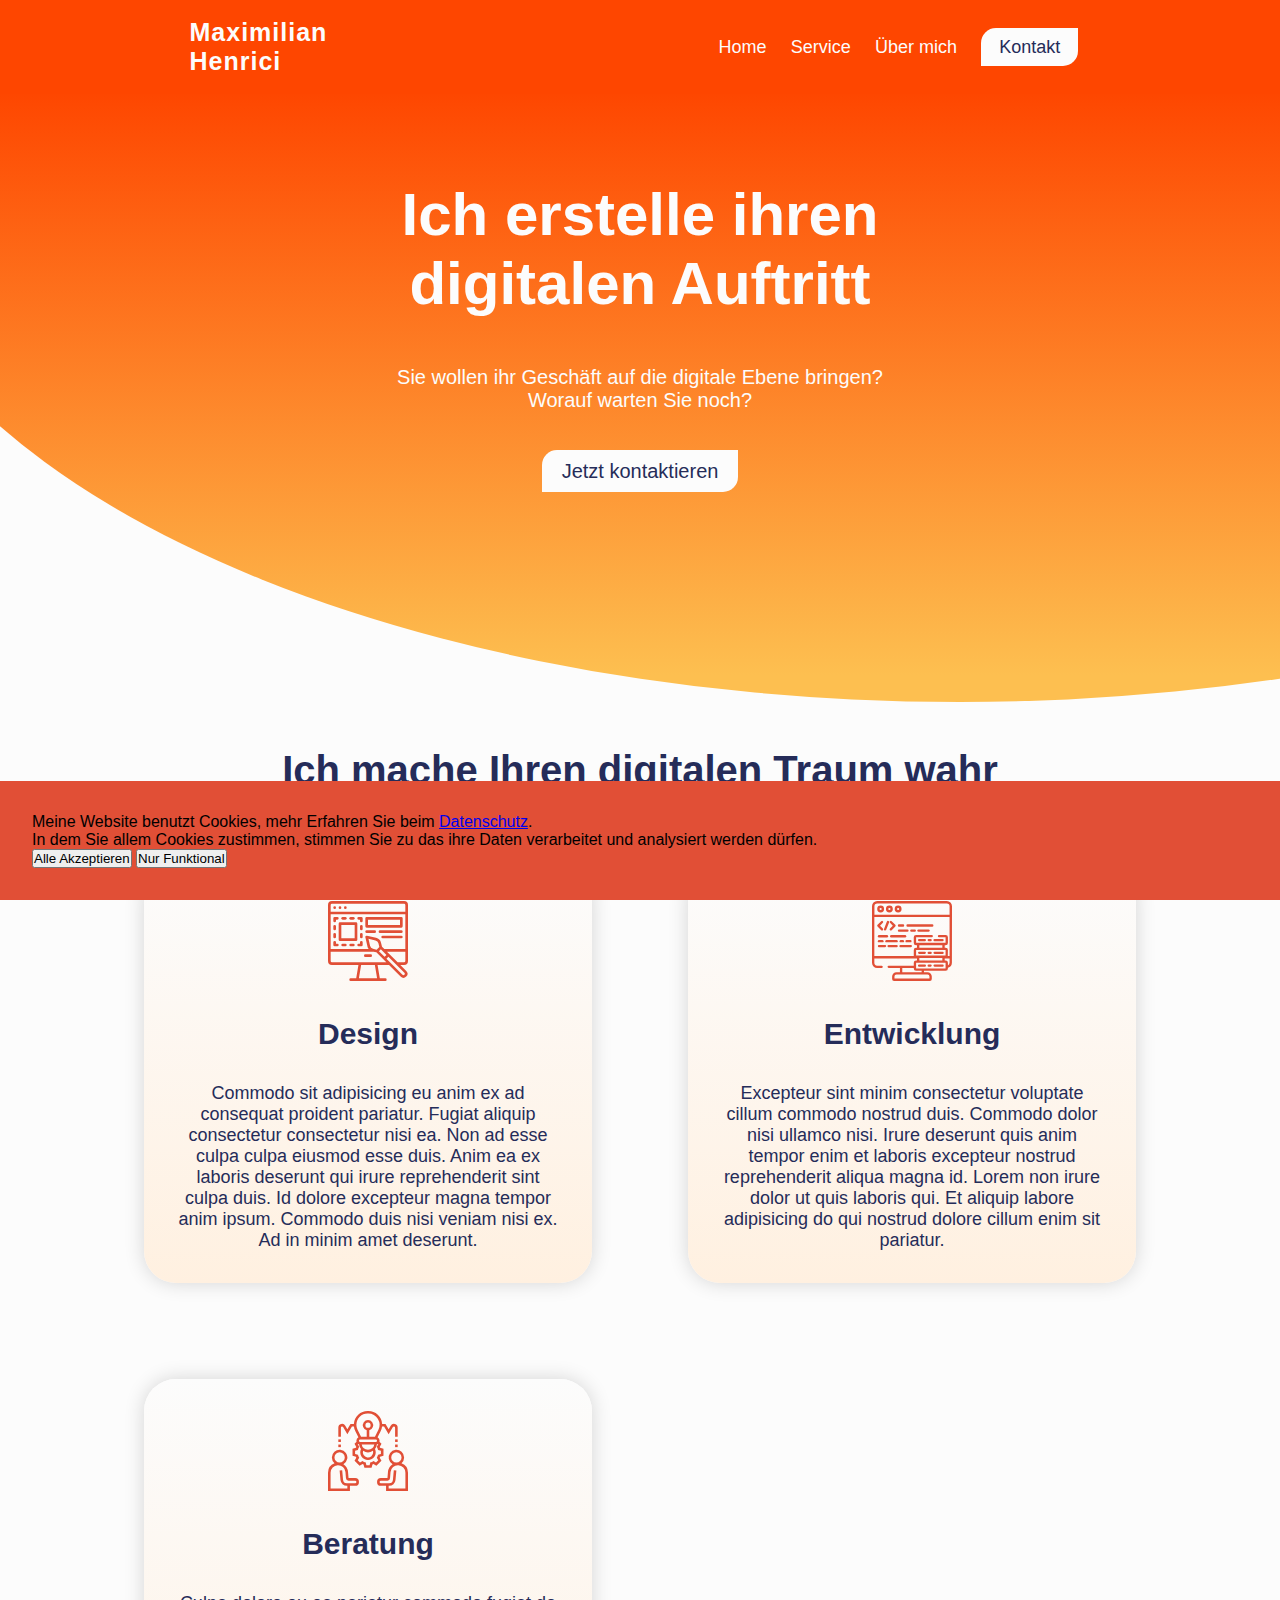
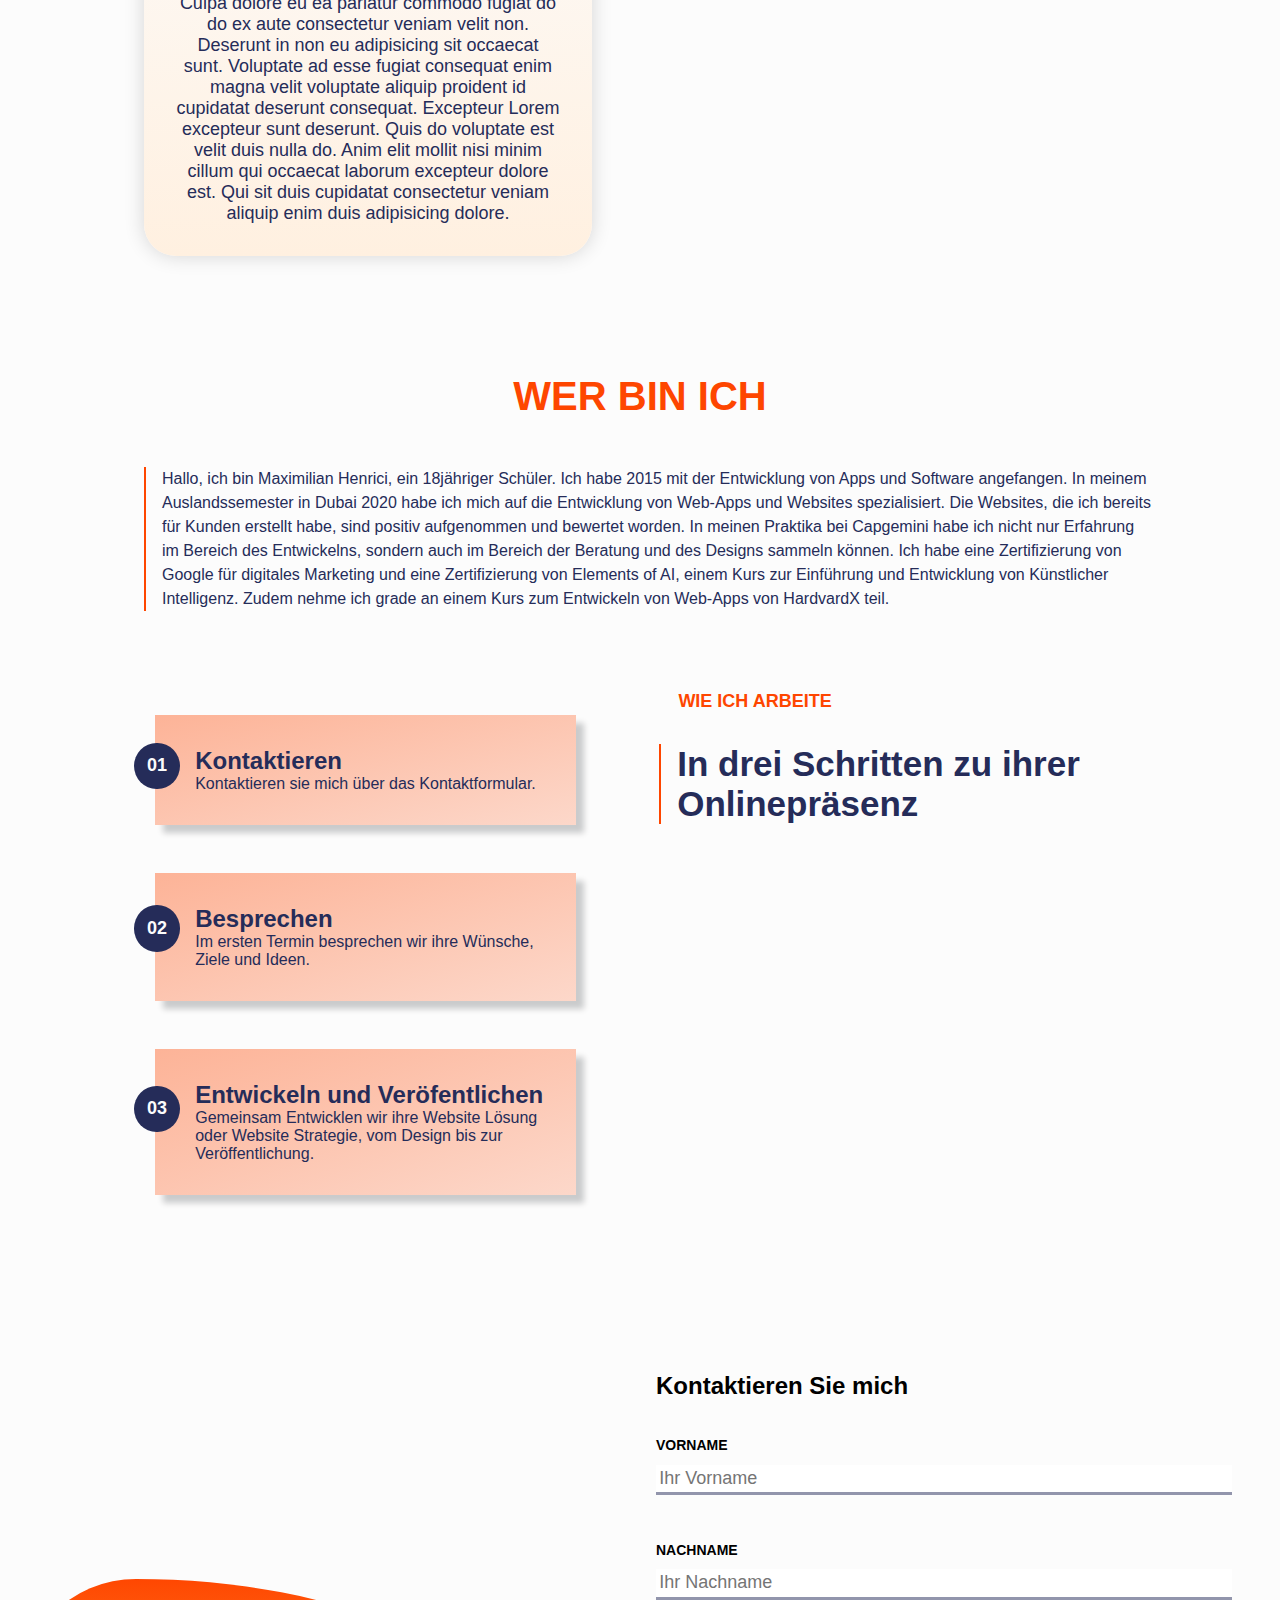
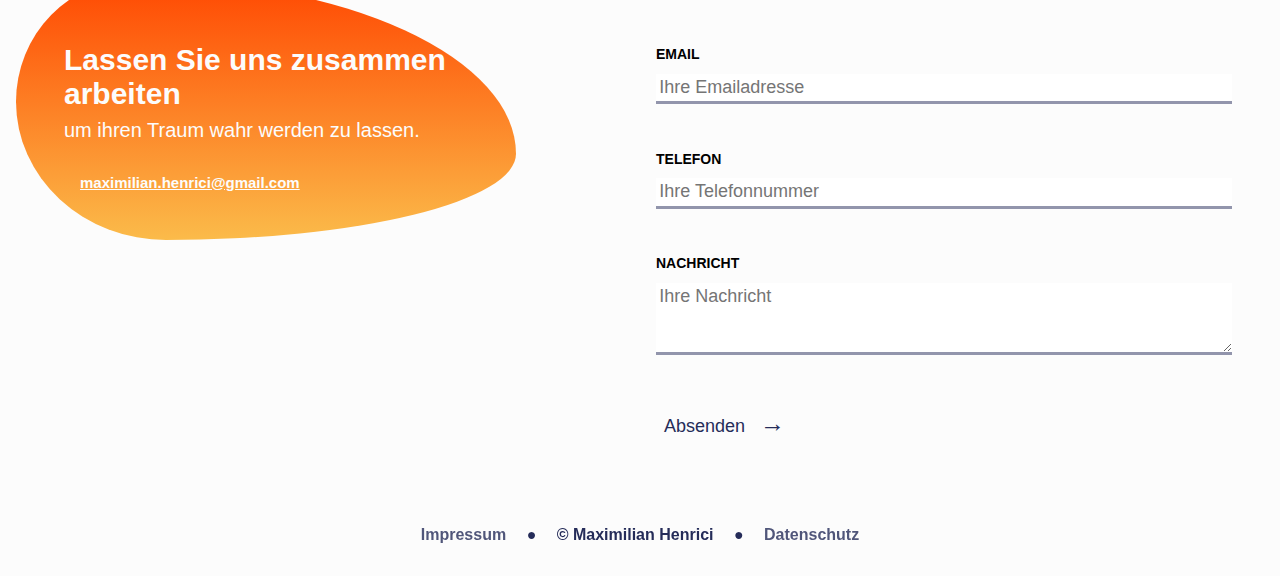
==== index.html @ ddde4df3 "edited the cookie expire date" ====
<!DOCTYPE html>
<html lang="de" style="scroll-behavior: smooth;">

<head>
    <!-- Meta-Tags -->
    <meta http-equiv="X-UA-Compatible" content="IE=edge">
    <meta name="viewport" content="width=device-width, initial-scale=1.0">
    <meta http-equiv="Content-Type" content="text/html;charset=UTF-8">

    <meta http-equiv="Pragma" content="cache" />
    <meta name="robots" content="INDEX,FOLLOW" />
    <meta http-equiv="content-Language" content="de" />
    <meta name="description"
        content="Ich erstelle und verbessere den online Auftritt ihres Geschäfts. Als Berater oder Entwickler stehe ich ihnen zur Seite." />
    <meta name="keywords" content="Beratung, Entwicklung, Website, Apps, online, Marketing, erstellen" />
    <meta name="author" content="Maximilian Henrici" />
    <meta name="publisher" content="Maximilian Henrici" />
    <meta name="copyright" content="Maximilian Henrici" />
    <meta name="audience" content="Alle" />
    <meta name="page-type" content="Private Homepage" />
    <meta name="page-topic" content="Dienstleistung" />
    <meta http-equiv="Reply-to" content="maximilian.henrici@gmail.com" />
    <meta name="revisit-after" content="2 days" />
    <title>Maximilian Henrici - Ihr online Auftritt</title>


    <!-- link styles -->
    <link rel="stylesheet" href="css/main.css">

    <!-- Google Analytics -->
    <!-- Global site tag (gtag.js) - Google Analytics -->
    <script async src="https://www.googletagmanager.com/gtag/js?id=G-MDTF1QX7WS"></script>
    <script>
        var cookiePermission = getCookie("CookiePermission");

        function getCookie(cookieName) {
            var cookieArr = document.cookie.split(";");

            for (var i = 0; i < cookieArr.length; i++) {
                var cookiePair = cookieArr[i].split("=");

                /* Removing whitespace at the beginning of the cookie name
                and compare it with the given string */
                if (cookieName == cookiePair[0].trim()) {
                    // Decode the cookie value and return
                    return decodeURIComponent(cookiePair[1]);
                }
            }
            return null;
        }

        if (cookiePermission === "full") {
            console.log("Google Analytics aktiv.");
            window.dataLayer = window.dataLayer || [];

            function gtag() {
                dataLayer.push(arguments);
            }
            gtag('js', new Date());

            gtag('config', 'G-MDTF1QX7WS');
        }

    </script>

</head>

<body style=" overflow-x: hidden;">
    <nav>
        <div class="logo">
            <a href="#">
                <h4>Maximilian<br>Henrici</h4>
            </a>
        </div>
        <ul class="navbar">
            <li><a href="#">Home</a></li>
            <li><a href="#service">Service</a></li>
            <li><a href="#about">Über mich</a></li>
            <li><a href="#kontakt" class="button">Kontakt</a></li>
        </ul>
        <div class="menu">
            <div class="line1"></div>
            <div class="line2"></div>
            <div class="line3"></div>
        </div>
    </nav>
    <div class="bg"></div>
    <div class="hero" id="hero">
        <h1>Ich erstelle ihren digitalen Auftritt</h1>
        <p>Sie wollen ihr Geschäft auf die digitale Ebene bringen?<br>Worauf warten Sie noch?</p>
        <a href="#kontakt" class="button">Jetzt kontaktieren</a>
    </div>

    <section class="welcome" id="service">
        <h2>Ich mache Ihren digitalen Traum wahr</h2>
        <div class="cards">
            <div class="card">
                <img src="img/pc_design.svg" alt="Design sketch">
                <h3>Design</h3>
                <p>Commodo sit adipisicing eu anim ex ad consequat proident pariatur. Fugiat aliquip consectetur
                    consectetur nisi ea. Non ad esse culpa culpa eiusmod esse duis. Anim ea ex laboris deserunt qui
                    irure reprehenderit sint culpa duis. Id dolore excepteur magna tempor anim ipsum. Commodo duis
                    nisi
                    veniam nisi ex. Ad in minim amet deserunt.</p>
            </div>
            <div class="card">
                <img src="img/pc_entwicklung.svg" alt="Entwicklung">
                <h3>Entwicklung</h3>
                <p>Excepteur sint minim consectetur voluptate cillum commodo nostrud duis. Commodo dolor nisi
                    ullamco
                    nisi. Irure deserunt quis anim tempor enim et laboris excepteur nostrud reprehenderit aliqua
                    magna
                    id. Lorem non irure dolor ut quis laboris qui. Et aliquip labore adipisicing do qui nostrud
                    dolore
                    cillum enim sit pariatur.</p>
            </div>
            <div class="card">
                <img src="img/consulting.svg" alt="Kunden Beratung">
                <h3>Beratung</h3>
                <p>Culpa dolore eu ea pariatur commodo fugiat do do ex aute consectetur veniam velit non. Deserunt
                    in
                    non eu adipisicing sit occaecat sunt. Voluptate ad esse fugiat consequat enim magna velit
                    voluptate
                    aliquip proident id cupidatat deserunt consequat. Excepteur Lorem excepteur sunt deserunt. Quis
                    do
                    voluptate est velit duis nulla do. Anim elit mollit nisi minim cillum qui occaecat laborum
                    excepteur
                    dolore est. Qui sit duis cupidatat consectetur veniam aliquip enim duis adipisicing dolore.</p>
            </div>
        </div>
    </section>
    <section id="about"></section>
    <section class="about">
        <h2>Wer bin ich</h2>
        <div class="text">
            <hr>
            <p style="line-height: 1.5em; font-size:16px">Hallo, ich bin Maximilian Henrici, ein 18jähriger Schüler.
                Ich
                habe 2015 mit
                der Entwicklung von Apps und
                Software angefangen. In meinem Auslandssemester in Dubai 2020 habe ich mich auf die Entwicklung von
                Web-Apps und Websites spezialisiert. Die Websites, die ich bereits für Kunden erstellt habe, sind
                positiv aufgenommen und bewertet worden. In meinen Praktika bei Capgemini habe ich nicht nur
                Erfahrung
                im Bereich des Entwickelns, sondern auch im Bereich der Beratung und des Designs sammeln können. Ich
                habe eine Zertifizierung von Google für digitales Marketing und eine
                Zertifizierung von Elements of AI, einem Kurs zur Einführung und Entwicklung von Künstlicher
                Intelligenz. Zudem nehme ich grade an einem Kurs zum Entwickeln von Web-Apps von HardvardX teil.</p>
        </div>
    </section>

    <section class="plan">
        <div class="left">
            <div class="way">
                <h2>Kontaktieren</h2>
                <span class="number">01</span>
                <p>Kontaktieren sie mich über das Kontaktformular.</p>
            </div>
            <div class="way">
                <h2>Besprechen</h2>
                <span class="number">02</span>
                <p>Im ersten Termin besprechen wir ihre Wünsche, Ziele und Ideen.</p>
            </div>
            <div class="way">
                <h2>Entwickeln und Veröfentlichen</h2>
                <span class="number">03</span>
                <p>Gemeinsam Entwicklen wir ihre Website Lösung oder Website Strategie, vom Design bis zur
                    Veröffentlichung.</p>
            </div>
        </div>
        <div class="right">
            <h2>Wie ich arbeite</h2>
            <div class="text">
                <hr>
                <h3>In drei Schritten zu ihrer Onlinepräsenz</h3>
            </div>
        </div>

    </section>

    <section class="kontakt" id="kontakt">
        <div class="left">
            <div class="content" style="border-radius: 24% 76% 70% 30% / 47% 67% 33% 53%;">
                <h2>Lassen Sie uns zusammen arbeiten</h2>
                <p>um ihren Traum wahr werden zu lassen.</p>
                <span><a href="mailto:maximilian.henrici@gmail.com">maximilian.henrici@gmail.com</a></span>
            </div>
        </div>
        <div class="right">
            <h2>Kontaktieren Sie mich</h2>
            <form action="https://formsubmit.co/maximilian.henrici@gmail.com" method="POST">
                <input type="hidden" name="_subject" value="Nachricht von deiner Website.">
                <div class="container">
                    <label for="vorname">Vorname</label>
                    <input placeholder="Ihr Vorname" type="text" name="vorname" id="vorname" class="input" required>
                </div>
                <input type="text" name="_honey" style="display:none">
                <div class="container">
                    <label for="nachname">Nachname</label>
                    <input placeholder="Ihr Nachname" type="text" name="nachname" id="nachname" class="input" required>
                </div>
                <div class="container">
                    <label for="email">Email</label>
                    <input placeholder="Ihre Emailadresse" type="email" name="email" id="email" class="input" required>
                </div>
                <div class="container">
                    <label for="telefon">Telefon</label>
                    <input placeholder="Ihre Telefonnummer" type="tel" name="telefon" id="telefon" class="input"
                        required>
                </div>
                <div class="container">
                    <label for="nachricht">Nachricht</label>
                    <textarea placeholder="Ihre Nachricht" name="nachricht" rows="4" id="nachricht" class="input"
                        required></textarea>
                </div>
                <input type="hidden" name="_template" value="box">
                <!-- <input type="hidden" name="_next" value="http://127.0.0.1:5500/index.html"> -->
                <input type="hidden" name="_captcha" value="false">
                <button type="submit" value="Absenden" class="submit">
                    <span>Absenden <span id="arrow">&#8594;</span></span>
                </button>
            </form>
        </div>
    </section>

    <div class="cookie-banner" id="banner">
        <p>Meine Website benutzt Cookies, mehr Erfahren Sie beim <a href="impressum.html#cookies">Datenschutz</a>.</p>
        <p>In dem Sie allem Cookies zustimmen, stimmen Sie zu das ihre Daten verarbeitet und analysiert werden dürfen.
        </p>
        <div class="buttons"><button onclick="akzeptieren()">Alle Akzeptieren</button> <button onclick="ablehnen()">Nur
                Funktional</button></div>

    </div>

    <footer>
        <p>
            <span><a href="impressum.html" class="link">Impressum</a></span>
            <span>●</span>
            <span>© Maximilian Henrici</span>
            <span>●</span>
            <span><a href="datenschutz.html" class="link">Datenschutz</a></span>
        </p>
    </footer>

    <!-- Scripts -->
    <script src="js/main.js"></script>

    <!-- cookie Script -->
    <script>
        var currentURL = window.location.href;
        var cookiePermission = getCookie("CookiePermission");
        var banner = document.getElementById("banner");

        function setCookie(permission) {
            var cookiePremission = "CookiePermission=" + permission;
            const d = new Date();
            d.setTime(d.getTime() + (365 * 24 * 60 * 60 * 1000));
            let expires = "expires=" + d.toUTCString();

            // set a cookie
            document.cookie = cookiePremission + ";" + "expires=" + "expires";
        }

        function akzeptieren() {
            setCookie("full");

            // redirect to the current URl with permission for Tracking
            location.replace(currentURL);
        }

        function ablehnen() {
            setCookie("necessary");

            // redirect to the current URl without permission for Tracking
            location.replace(currentURL);
        }

        if (cookiePermission == "full" || cookiePermission == "necessary") {
            banner.style.display = "none";
        }

    </script>

</body>

</html>
---- css/main.css ----
* {
  padding: 0;
  margin: 0;
  -webkit-box-sizing: border-box;
          box-sizing: border-box;
  font-family: Lato, sans-serif;
}

body {
  background-color: #FCFCFC;
}

@media (max-width: 600px) {
  body {
    overflow-x: hidden;
  }
}

nav {
  margin: 0;
  z-index: 10;
  position: fixed;
  width: 100%;
  display: -webkit-box;
  display: -ms-flexbox;
  display: flex;
  -ms-flex-pack: distribute;
      justify-content: space-around;
  -webkit-box-align: center;
      -ms-flex-align: center;
          align-items: center;
  min-height: 8vh;
  background-color: #fe4600;
  padding-top: 2vh;
  padding-bottom: 2vh;
}

nav .logo {
  color: #FCFCFC;
  font-size: 25px;
  letter-spacing: 1px;
  z-index: 1;
}

nav .logo a {
  color: #FCFCFC;
  text-decoration: none;
}

nav .navbar {
  display: -webkit-box;
  display: -ms-flexbox;
  display: flex;
  -ms-flex-pack: distribute;
      justify-content: space-around;
  width: 40%;
  z-index: 0;
}

@media (max-width: 850px) {
  nav .navbar {
    width: 60%;
  }
}

@media (min-width: 1100px) {
  nav .navbar {
    width: 30%;
  }
}

@media (max-width: 600px) {
  nav .navbar {
    position: absolute;
    right: 0;
    top: 8vh;
    height: 45vh;
    background-color: #fe4600;
    display: -webkit-box;
    display: -ms-flexbox;
    display: flex;
    -webkit-box-orient: vertical;
    -webkit-box-direction: normal;
        -ms-flex-direction: column;
            flex-direction: column;
    -webkit-box-align: center;
        -ms-flex-align: center;
            align-items: center;
    width: 100%;
    -webkit-transform: translateX(100%);
            transform: translateX(100%);
    -webkit-transition: -webkit-transform 0.5s ease-in;
    transition: -webkit-transform 0.5s ease-in;
    transition: transform 0.5s ease-in;
    transition: transform 0.5s ease-in, -webkit-transform 0.5s ease-in;
  }
}

nav .navbar a {
  color: #FCFCFC;
  text-decoration: none;
  font-weight: 500;
  font-size: 18px;
}

nav .navbar a:hover {
  -webkit-text-decoration: underline #FCFCFC;
          text-decoration: underline #FCFCFC;
}

nav .navbar li {
  list-style: none;
}

@media (max-width: 600px) {
  nav .navbar li {
    opacity: 0;
    -webkit-transform: translateX(50px);
            transform: translateX(50px);
    -webkit-transition: all 0.5s ease-in;
    transition: all 0.5s ease-in;
  }
}

nav .navbar .active {
  -webkit-text-decoration: underline #FCFCFC;
          text-decoration: underline #FCFCFC;
}

nav .navbar .button {
  background-color: #FCFCFC;
  color: #252c59;
  padding: 0.5em 1em;
  border-radius: 15px 0 15px 0;
  -webkit-transition: border-radius 0.2s ease-in-out;
  transition: border-radius 0.2s ease-in-out;
}

nav .navbar .button:hover {
  border-radius: 0 15px 0 15px;
}

nav .nav-active {
  -webkit-transform: translateX(0);
          transform: translateX(0);
}

nav .nav-active li {
  opacity: 1;
  -webkit-transform: translateX(0px);
          transform: translateX(0px);
  -webkit-transition: all 0.5s ease-in;
  transition: all 0.5s ease-in;
}

.menu {
  display: none;
  cursor: pointer;
}

@media (max-width: 600px) {
  .menu {
    display: block;
  }
}

.menu div {
  width: 30px;
  height: 3px;
  background-color: #FCFCFC;
  margin: 6px;
}

.bg {
  position: absolute;
  z-index: -10;
  width: 100%;
  height: 100vh;
  -webkit-clip-path: ellipse(86% 60% at 75% 18%);
          clip-path: ellipse(86% 60% at 75% 18%);
  background: #fe4600;
  background: -webkit-gradient(linear, left top, left bottom, color-stop(10%, #fe4600), color-stop(75%, #fdbf50));
  background: linear-gradient(180deg, #fe4600 10%, #fdbf50 75%);
}

@media (max-width: 600px) {
  .bg {
    -webkit-clip-path: ellipse(100% 78% at 100% 10%);
            clip-path: ellipse(100% 78% at 100% 10%);
  }
}

.hero {
  width: 45%;
  margin-left: auto;
  margin-right: auto;
  text-align: center;
  position: relative;
  top: 20vh;
  color: #FCFCFC;
}

@media (max-width: 600px) {
  .hero {
    width: 90%;
    top: 12vh;
  }
}

@media (max-width: 850px) {
  .hero {
    width: 70%;
  }
}

.hero h1 {
  font-size: 60px;
  margin-bottom: 3rem;
}

@media (max-width: 600px) {
  .hero h1 {
    font-size: 50px;
  }
}

.hero p {
  font-size: 20px;
  margin-bottom: 3rem;
}

@media (max-width: 600px) {
  .hero p {
    font-size: 18px;
  }
}

.hero .button {
  font-size: 20px;
  padding: 0.5em 1em;
  background-color: #FCFCFC;
  text-decoration: none;
  color: #252c59;
  border-radius: 15px 0 15px 0;
  -webkit-transition: border-radius 0.2s ease-in-out;
  transition: border-radius 0.2s ease-in-out;
}

@media (max-width: 600px) {
  .hero .button {
    font-weight: 500;
  }
}

.hero .button:hover {
  border-radius: 0 15px 0 15px;
}

.welcome {
  max-width: 1200px;
  width: 80%;
  text-align: center;
  position: relative;
  top: 45vh;
  margin: auto;
  color: #252c59;
}

.welcome h2 {
  font-size: 40px;
  margin: 1em 0 1.5em 0;
}

.welcome .cards {
  display: -ms-grid;
  display: grid;
  gap: 4rem;
  -ms-grid-columns: (minmax(300px, 1fr))[auto-fit];
      grid-template-columns: repeat(auto-fit, minmax(300px, 1fr));
  margin: auto;
}

.welcome .cards .card {
  margin: 1rem;
  padding: 2rem;
  background: #fcfcfc;
  background: -webkit-gradient(linear, left top, left bottom, from(#fcfcfc), to(#fff0e0));
  background: linear-gradient(180deg, #fcfcfc 0%, #fff0e0 100%);
  border-radius: 2em;
  -webkit-box-shadow: 0 0 20px rgba(0, 0, 0, 0.16);
          box-shadow: 0 0 20px rgba(0, 0, 0, 0.16);
}

.welcome .cards .card img {
  margin-bottom: 2rem;
  width: 80px;
  height: auto;
}

.welcome .cards .card h3 {
  font-size: 30px;
  font-weight: 600;
  margin-bottom: 2rem;
}

.welcome .cards .card p {
  font-size: 18px;
}

.about {
  position: relative;
  top: 51vh;
  width: 80%;
  max-width: 1200px;
  margin: auto;
  color: #252c59;
}

.about h2 {
  margin-top: 3rem;
  margin-bottom: 3rem;
  font-size: 40px;
  color: #fe4600;
  text-transform: uppercase;
  text-align: center;
}

@media (max-width: 600px) {
  .about h2 {
    margin-bottom: 1rem;
  }
}

.about .text {
  display: -webkit-box;
  display: -ms-flexbox;
  display: flex;
  width: 100%;
  margin-bottom: 5rem;
}

@media (max-width: 600px) {
  .about .text {
    display: inline;
  }
}

.about .text hr {
  border: 1px solid;
  color: #fe4600;
  margin: 0 1rem 0 1rem;
}

@media (max-width: 600px) {
  .about .text hr {
    width: 50%;
    margin: 0 auto 2rem auto;
  }
}

@media (max-width: 600px) {
  .about .text p {
    margin-bottom: 5rem;
  }
}

.plan {
  position: relative;
  top: 51vh;
  width: 80%;
  max-width: 1200px;
  margin: auto;
  color: #252c59;
  display: -webkit-box;
  display: -ms-flexbox;
  display: flex;
  -ms-flex-wrap: wrap-reverse;
      flex-wrap: wrap-reverse;
  -ms-flex-pack: distribute;
      justify-content: space-around;
}

@media (max-width: 600px) {
  .plan {
    -webkit-box-pack: center;
        -ms-flex-pack: center;
            justify-content: center;
  }
}

.plan .right {
  -webkit-box-flex: 50%;
      -ms-flex: 50%;
          flex: 50%;
  padding: 0 2.5rem 0 0.2rem;
}

@media (max-width: 600px) {
  .plan .right {
    -webkit-box-flex: 100%;
        -ms-flex: 100%;
            flex: 100%;
  }
}

.plan .left {
  -webkit-box-flex: 50%;
      -ms-flex: 50%;
          flex: 50%;
  padding: 0 2.5rem 0 0.2rem;
}

@media (max-width: 600px) {
  .plan .left {
    -webkit-box-flex: 100%;
        -ms-flex: 100%;
            flex: 100%;
  }
}

.plan .right h2 {
  text-transform: uppercase;
  color: #fe4600;
  font-size: 18px;
  margin-left: 2.2rem;
  margin-bottom: 2rem;
}

.plan .right .text {
  display: -webkit-box;
  display: -ms-flexbox;
  display: flex;
  width: 100%;
  margin-bottom: 5rem;
}

.plan .right .text hr {
  border: 1px solid;
  color: #fe4600;
  margin: 0 1rem 0 1rem;
  padding: 1rem 0 1rem 0;
}

.plan .right .text h3 {
  font-size: 35px;
}

.plan .left .way {
  position: relative;
  margin: 1.5rem;
  margin-bottom: 3rem;
  padding: 2rem;
  padding-left: 2.5rem;
  background: -webkit-gradient(linear, left top, right bottom, from(rgba(254, 70, 0, 0.4)), to(rgba(254, 70, 0, 0.2)));
  background: linear-gradient(to bottom right, rgba(254, 70, 0, 0.4), rgba(254, 70, 0, 0.2));
  -webkit-box-shadow: 8px 8px 6px rgba(7, 8, 17, 0.2);
          box-shadow: 8px 8px 6px rgba(7, 8, 17, 0.2);
}

.plan .left .way .number {
  position: absolute;
  height: auto;
  top: 25%;
  left: -5%;
  background: #252c59;
  color: #FCFCFC;
  padding: 0.8rem;
  border-radius: 50%;
  font-weight: 600;
  font-size: 18px;
}

@media (max-width: 600px) {
  .plan .left .way .number {
    top: -15%;
    left: 33%;
  }
}

.kontakt {
  position: relative;
  top: 60vh;
  margin: auto;
  max-width: 100%;
  width: 100%;
  display: -webkit-box;
  display: -ms-flexbox;
  display: flex;
  -ms-flex-wrap: wrap;
      flex-wrap: wrap;
  -webkit-box-pack: center;
      -ms-flex-pack: center;
          justify-content: center;
  -webkit-box-align: center;
      -ms-flex-align: center;
          align-items: center;
}

.kontakt .left {
  -webkit-box-flex: 1;
      -ms-flex: 1;
          flex: 1;
  padding: 3rem;
}

.kontakt .right {
  -webkit-box-flex: 1;
      -ms-flex: 1;
          flex: 1;
  padding: 3rem;
}

.kontakt .left {
  margin: 0 1rem;
  padding: 0;
}

.kontakt .left .content {
  padding: 3rem 2rem;
  background: -webkit-gradient(linear, left top, left bottom, from(#FF4701), to(#FBBB4A));
  background: linear-gradient(to bottom, #FF4701, #FBBB4A);
  color: #FCFCFC;
  max-width: 500px;
  width: 100%;
}

@media (max-width: 600px) {
  .kontakt .left .content {
    padding: 2rem 1rem;
  }
}

.kontakt .left .content h2 {
  font-size: 30px;
  padding: 1rem 2rem 0.5rem 1rem;
}

.kontakt .left .content p {
  font-size: 20px;
  margin-left: 1rem;
  margin-bottom: 2rem;
  font-weight: 500;
}

.kontakt .left .content span {
  margin: 1rem 3rem 2rem 2rem;
}

.kontakt .left .content span a {
  color: #FCFCFC;
  font-size: 15px;
  font-weight: 600;
}

.kontakt .right {
  display: block;
  text-align: left;
}

.kontakt .right .container {
  display: block;
  width: 100%;
  font-size: 20px;
  margin: 2rem 0;
  text-align: left;
}

.kontakt .right .container label {
  text-transform: uppercase;
  font-weight: 600;
  font-size: 14px;
}

.kontakt .right .container .input {
  font-size: 18px;
  width: 100%;
  padding: 0.2rem;
  margin: 0.6rem 0;
  border: 0;
  border-bottom: 3px solid rgba(37, 44, 89, 0.5);
  -webkit-transition: border-bottom 0.1s ease-in-out;
  transition: border-bottom 0.1s ease-in-out;
}

.kontakt .right .container .input:focus {
  font-size: 18px;
  outline: none;
  border-bottom: 3px solid #252c59;
}

.kontakt .right .container #nachricht {
  height: 72px;
  -webkit-transition: height 0.5s linear;
  transition: height 0.5s linear;
}

.kontakt .right .submit {
  padding: 0.5rem;
  margin: 0;
  border: none;
  background: rgba(252, 252, 252, 0);
  font-size: 18px;
  color: #252c59;
  -webkit-transition: all 0.5s ease-in-out;
  transition: all 0.5s ease-in-out;
}

.kontakt .right .submit #arrow {
  font-size: 25px;
  font-weight: 600;
  padding-left: 10px;
  -webkit-transition: all 0.25s ease-in-out;
  transition: all 0.25s ease-in-out;
}

.kontakt .right .submit:hover {
  cursor: pointer;
  color: #FCFCFC;
  background: #252c59;
}

.kontakt .right .submit:hover #arrow {
  padding-left: 15px;
}

footer {
  text-align: center;
  font-weight: 600;
  position: relative;
  top: 60vh;
  margin: auto;
  padding: 2rem;
  bottom: 0;
  width: 90%;
  color: #252c59;
  height: 100%;
  display: -webkit-box;
  display: -ms-flexbox;
  display: flex;
  -webkit-box-orient: vertical;
  -webkit-box-direction: normal;
      -ms-flex-direction: column;
          flex-direction: column;
  -webkit-box-align: start;
      -ms-flex-align: start;
          align-items: flex-start;
}

footer p {
  width: 100%;
}

footer span {
  margin: 0.5rem;
}

@media (max-width: 600px) {
  footer span {
    min-width: 100%;
    float: left;
  }
}

footer .link {
  color: #252c59;
  opacity: 0.8;
  text-decoration: none;
  -webkit-transition: all 0.25s ease-in-out;
  transition: all 0.25s ease-in-out;
}

footer .link:hover {
  opacity: 1;
  text-decoration: underline;
}

.datenschutz {
  width: 80%;
  max-width: 90%;
  color: #252c59;
  position: relative;
  top: 8.5rem;
  margin: auto;
  font-size: 15px;
  overflow-wrap: anywhere;
}

.datenschutz h1 {
  font-size: 35px;
  margin-bottom: 1rem;
}

@media (max-width: 600px) {
  .datenschutz h1 {
    font-size: 28px;
  }
}

.datenschutz h2 {
  font-size: 25px;
  margin-bottom: 0.5rem;
}

.datenschutz h3 {
  font-size: 18px;
  margin-bottom: 0.5rem;
}

.datenschutz ul li {
  padding: 0.4rem;
}

.datenschutz ul li a {
  color: #252c59;
}

.datenschutz p {
  margin: 1rem 0;
}

.impressum {
  width: 80%;
  max-width: 90%;
  color: #252c59;
  position: relative;
  top: 8.5rem;
  margin: auto;
  font-size: 15px;
  overflow-wrap: anywhere;
}

.impressum h1 {
  font-size: 35px;
  margin-bottom: 1rem;
}

@media (max-width: 600px) {
  .impressum h1 {
    font-size: 28px;
  }
}

.impressum h2 {
  font-size: 25px;
  margin-bottom: 0.5rem;
}

.impressum h3 {
  font-size: 18px;
  margin-bottom: 0.5rem;
}

.impressum ul li {
  padding: 0.4rem;
}

.impressum ul li a {
  color: #252c59;
}

.impressum p {
  margin: 1rem 0;
}

.offizell {
  text-align: center;
  font-weight: 600;
  position: relative;
  top: 9rem;
  margin: auto;
  padding: 2rem;
  bottom: 0;
  width: 90%;
  color: #252c59;
  height: 100%;
  display: -webkit-box;
  display: -ms-flexbox;
  display: flex;
  -webkit-box-orient: vertical;
  -webkit-box-direction: normal;
      -ms-flex-direction: column;
          flex-direction: column;
  -webkit-box-align: start;
      -ms-flex-align: start;
          align-items: flex-start;
}

.cookie-banner {
  position: fixed;
  bottom: 0;
  padding: 2rem;
  width: 100%;
  background: #e14f36;
}
/*# sourceMappingURL=main.css.map */
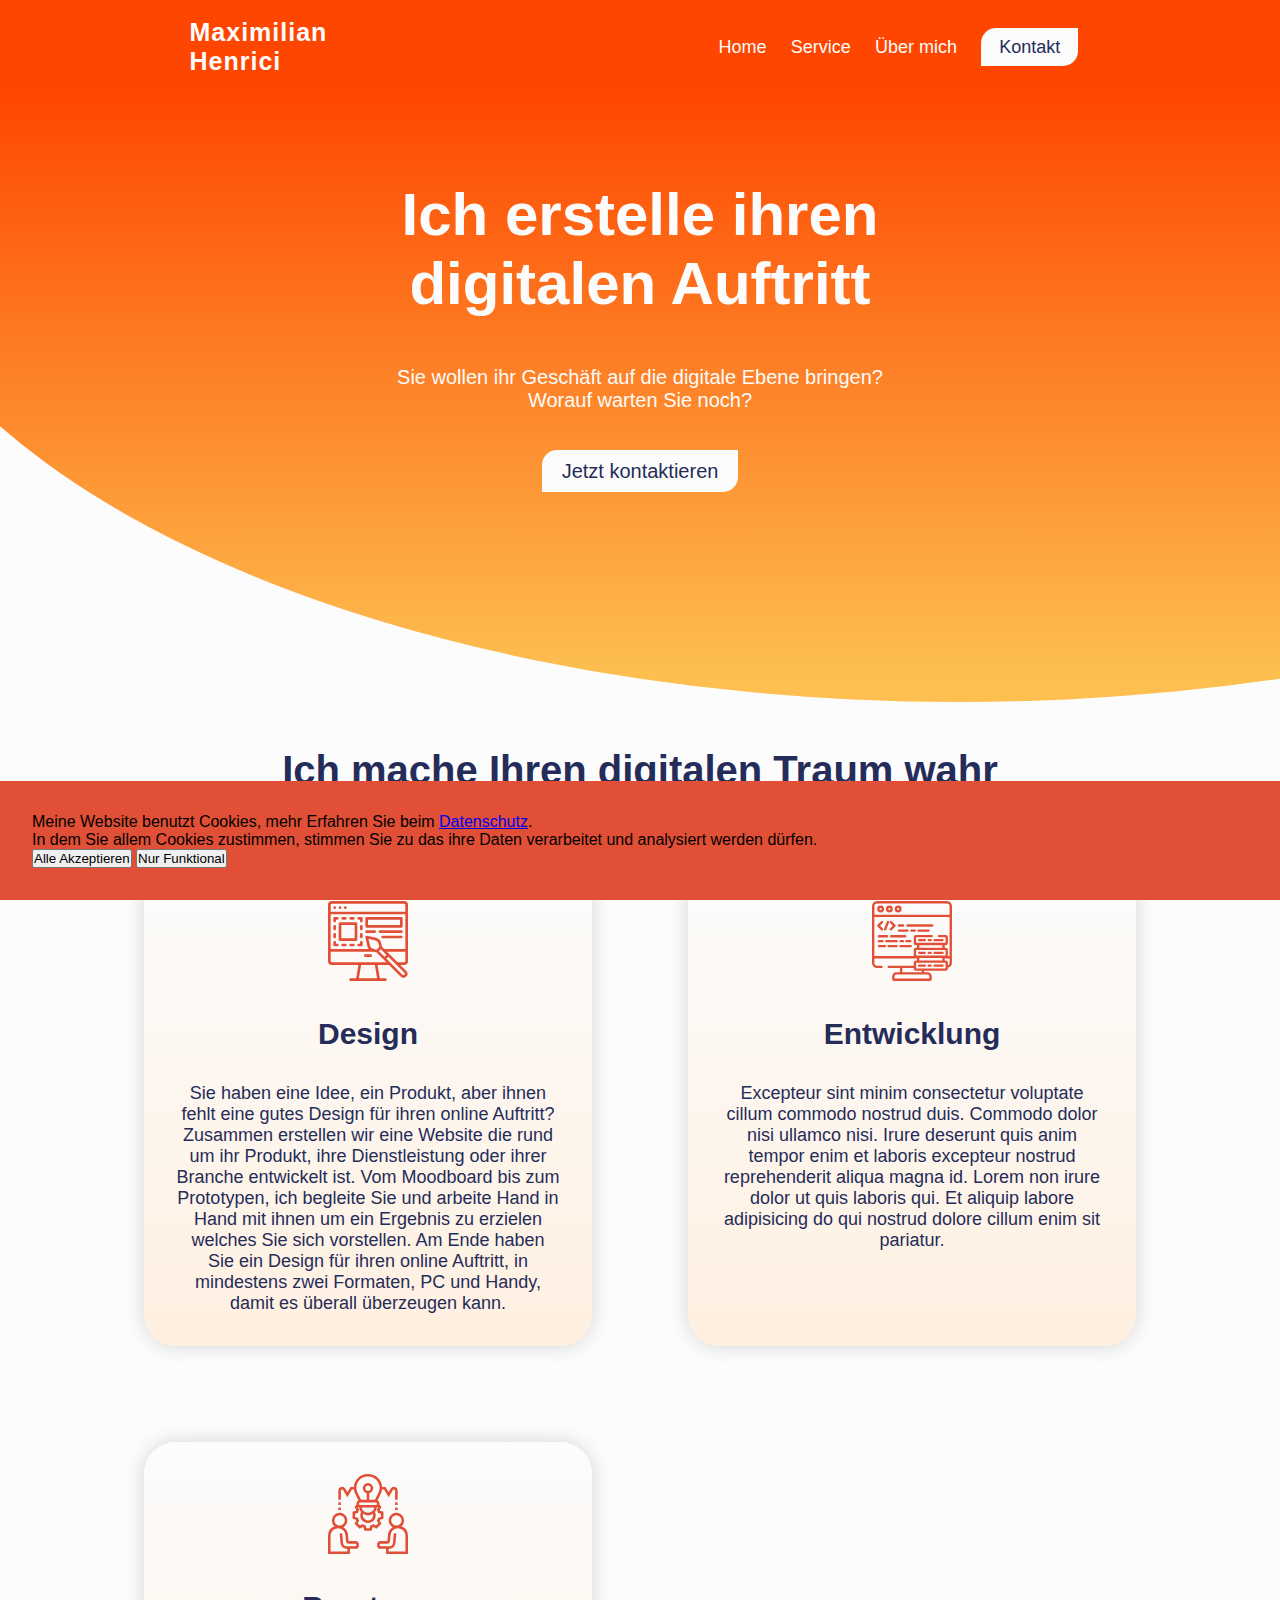
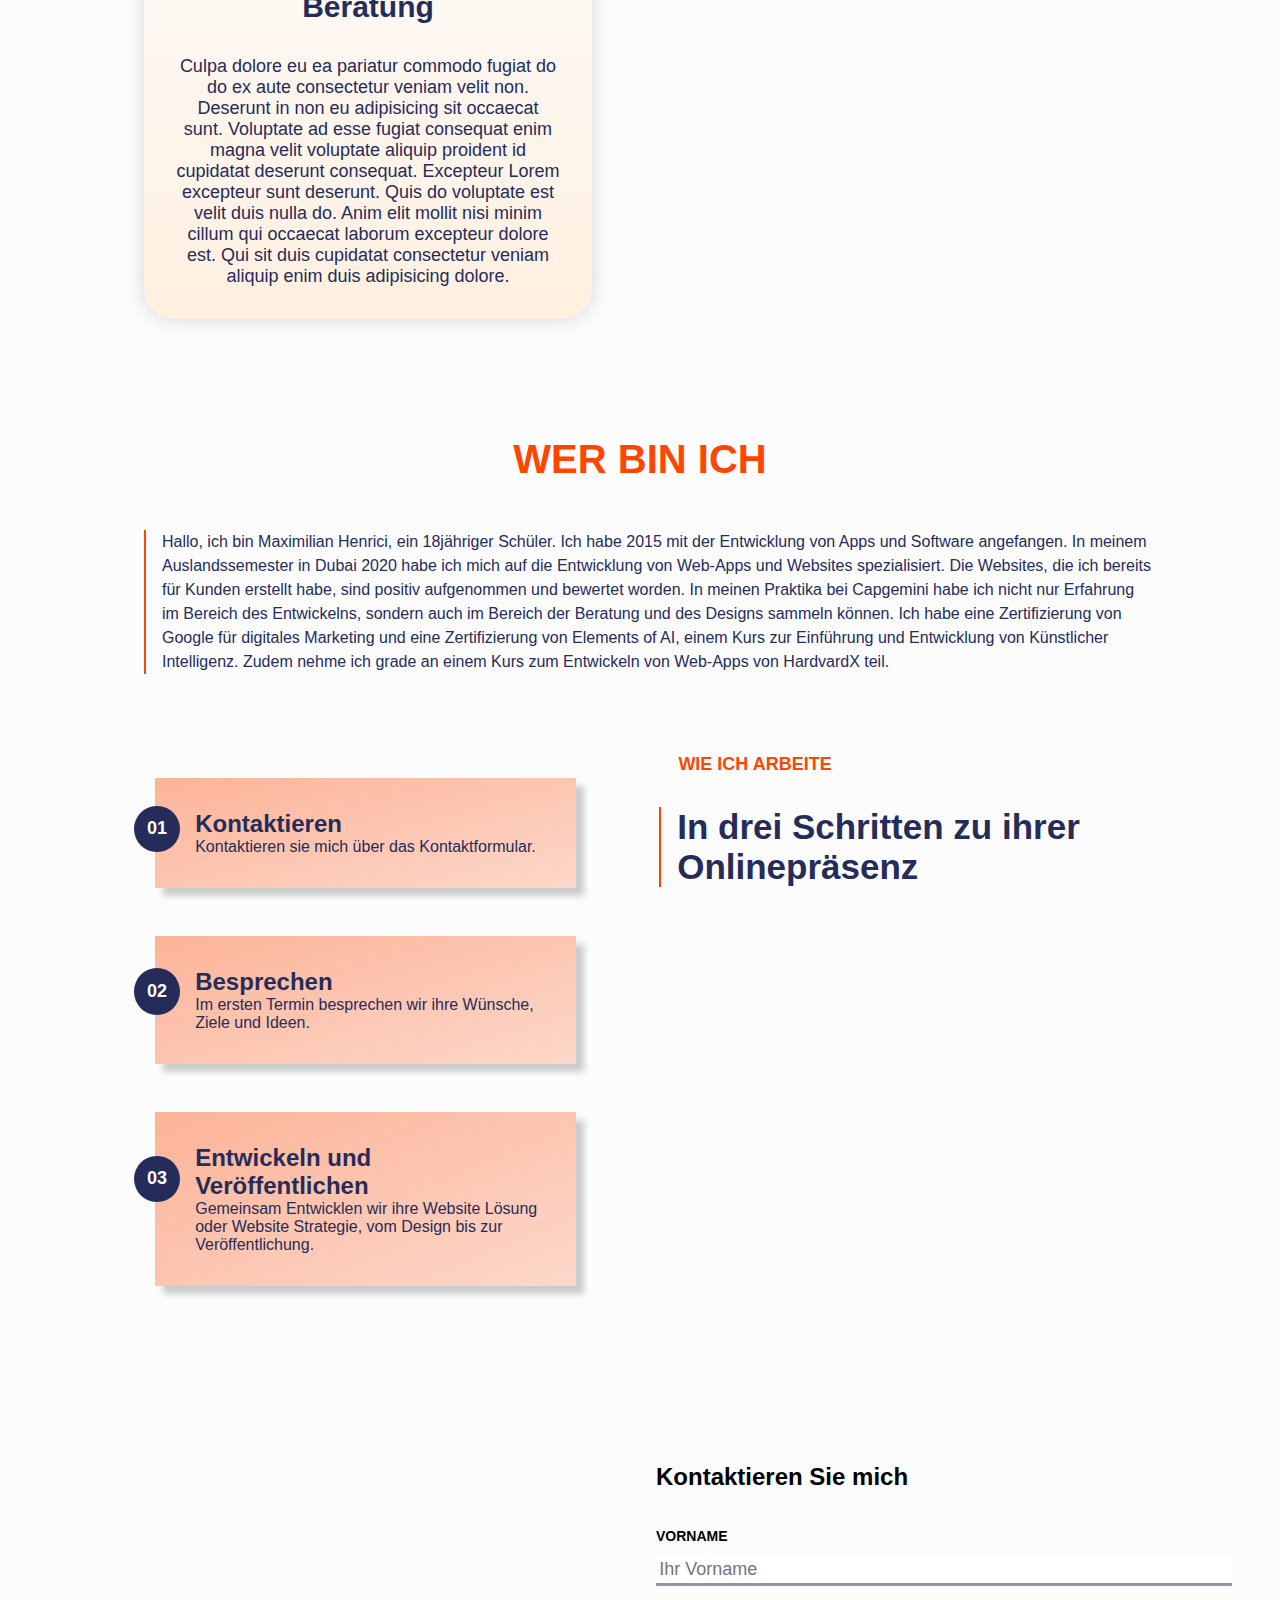
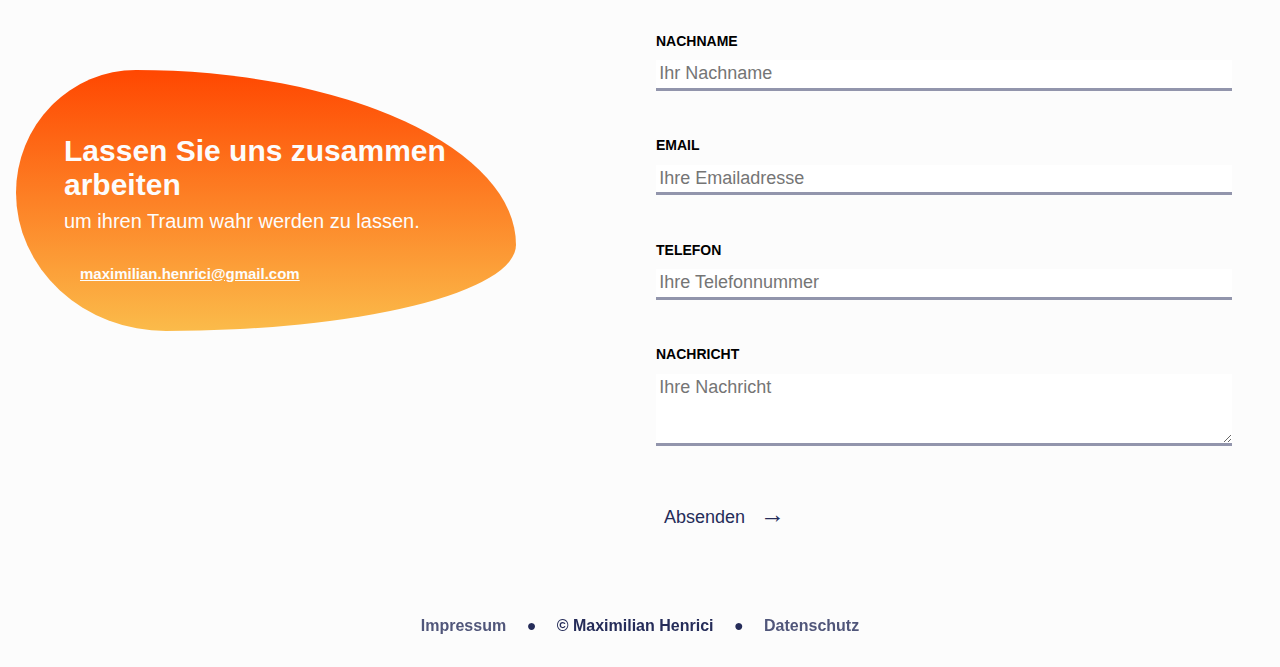
==== commit 76ea3fec: "added design text" ====
--- a/index.html
+++ b/index.html
@@ -20,8 +20,9 @@
     <meta name="page-type" content="Private Homepage" />
     <meta name="page-topic" content="Dienstleistung" />
     <meta http-equiv="Reply-to" content="maximilian.henrici@gmail.com" />
-    <meta name="revisit-after" content="2 days" />
+    <meta name="revisit-after" content="5 days" />
     <title>Maximilian Henrici - Ihr online Auftritt</title>
+    <link rel="shortcut icon" type="image/x-icon" href="img/logo/Logo.png">
 
 
     <!-- link styles -->
@@ -97,11 +98,12 @@
             <div class="card">
                 <img src="img/pc_design.svg" alt="Design sketch">
                 <h3>Design</h3>
-                <p>Commodo sit adipisicing eu anim ex ad consequat proident pariatur. Fugiat aliquip consectetur
-                    consectetur nisi ea. Non ad esse culpa culpa eiusmod esse duis. Anim ea ex laboris deserunt qui
-                    irure reprehenderit sint culpa duis. Id dolore excepteur magna tempor anim ipsum. Commodo duis
-                    nisi
-                    veniam nisi ex. Ad in minim amet deserunt.</p>
+                <p>Sie haben eine Idee, ein Produkt, aber ihnen fehlt eine gutes Design für ihren online Auftritt?
+                    Zusammen erstellen wir eine Website die rund um ihr Produkt, ihre Dienstleistung oder ihrer Branche
+                    entwickelt ist. Vom Moodboard bis zum Prototypen, ich begleite Sie und arbeite Hand in Hand mit
+                    ihnen um ein Ergebnis zu erzielen welches Sie sich vorstellen. Am Ende haben Sie ein Design für
+                    ihren online Auftritt, in mindestens zwei Formaten, PC und Handy, damit es überall überzeugen kann.
+                </p>
             </div>
             <div class="card">
                 <img src="img/pc_entwicklung.svg" alt="Entwicklung">
@@ -129,6 +131,7 @@
             </div>
         </div>
     </section>
+
     <section id="about"></section>
     <section class="about">
         <h2>Wer bin ich</h2>
@@ -162,7 +165,7 @@
                 <p>Im ersten Termin besprechen wir ihre Wünsche, Ziele und Ideen.</p>
             </div>
             <div class="way">
-                <h2>Entwickeln und Veröfentlichen</h2>
+                <h2>Entwickeln und Veröffentlichen</h2>
                 <span class="number">03</span>
                 <p>Gemeinsam Entwicklen wir ihre Website Lösung oder Website Strategie, vom Design bis zur
                     Veröffentlichung.</p>
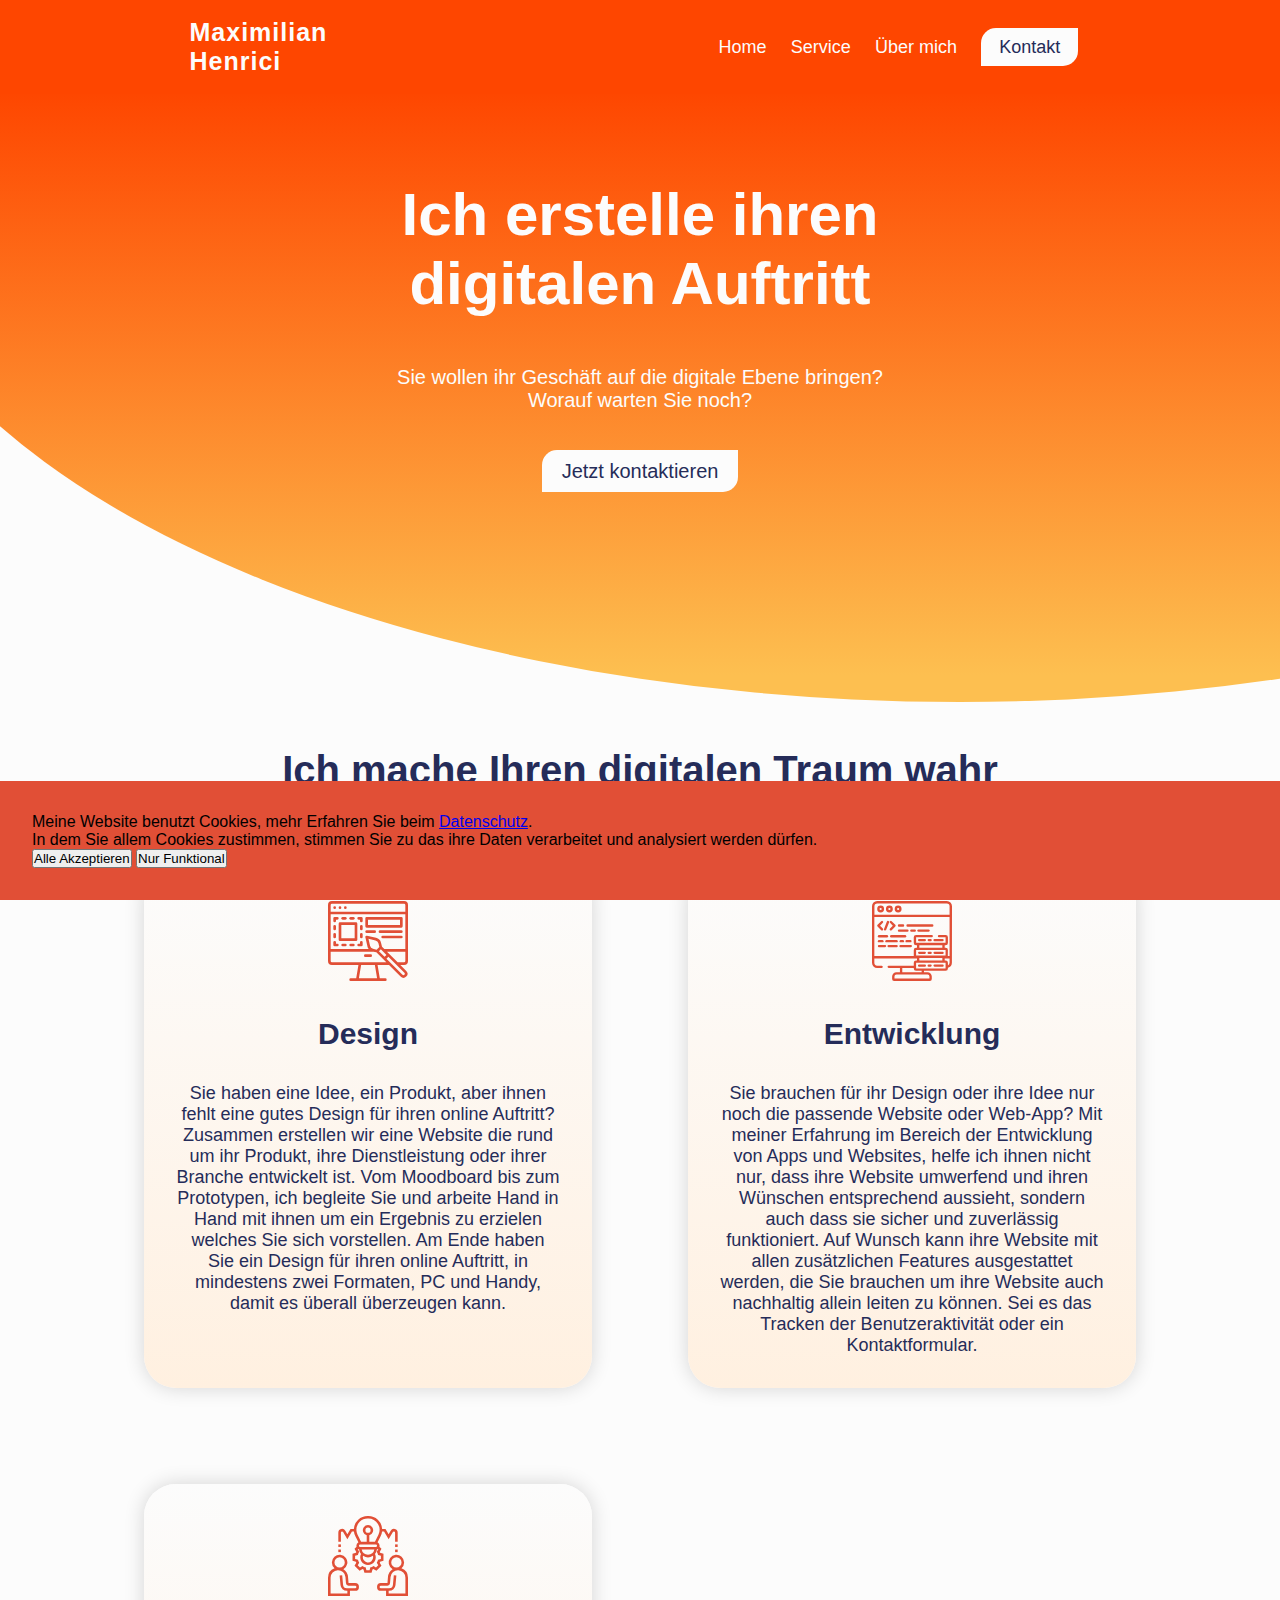
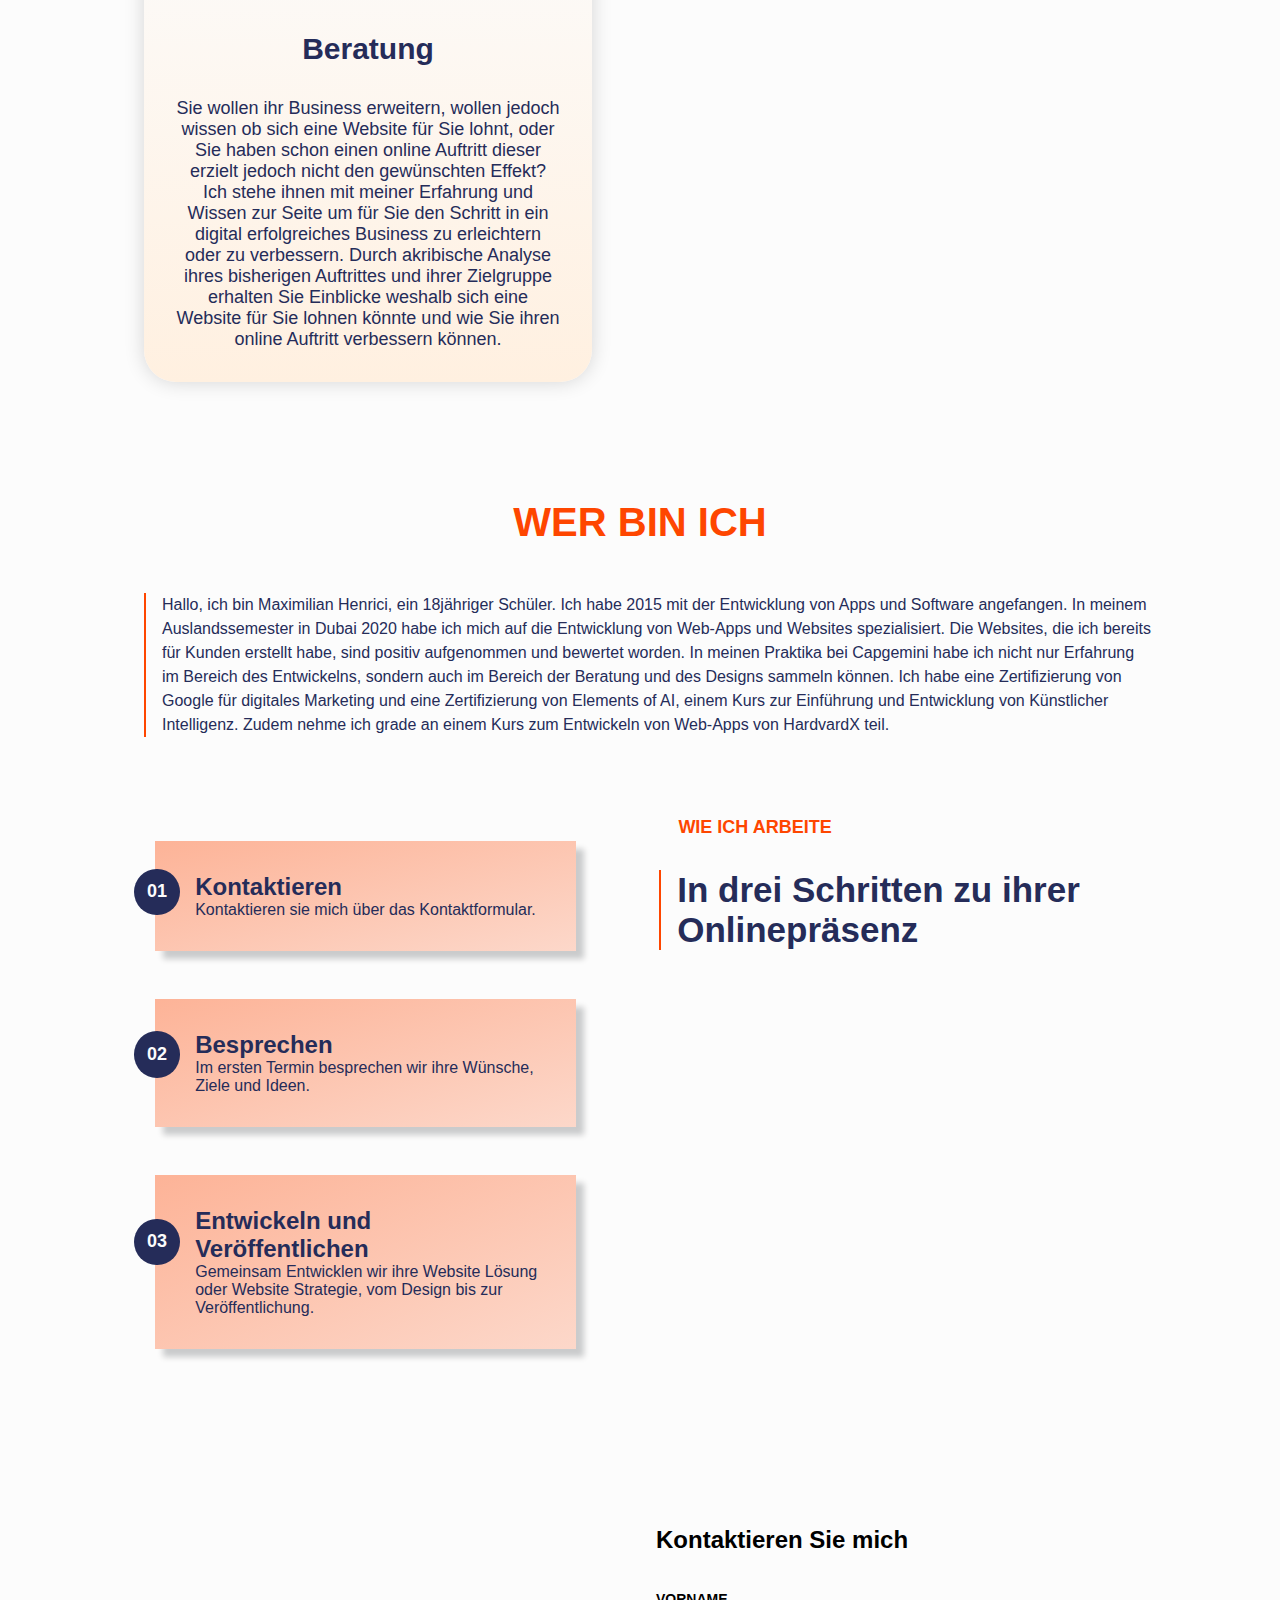
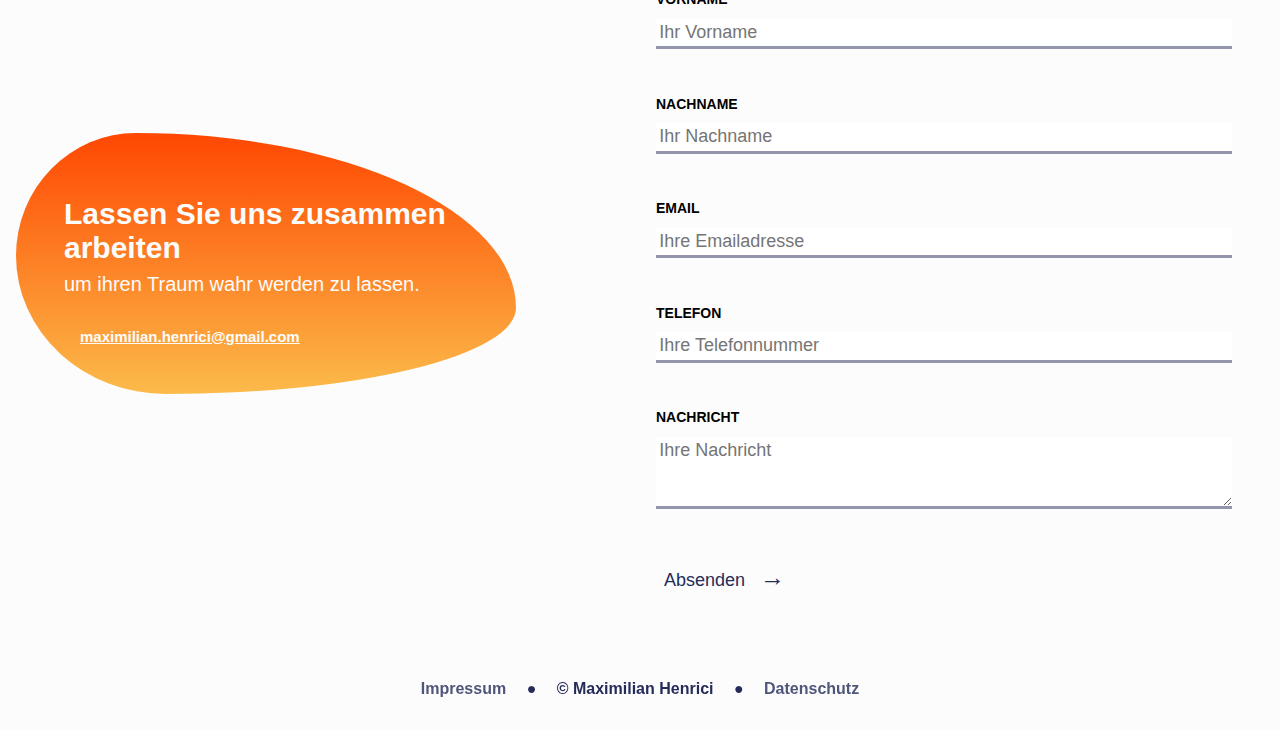
==== commit 63c2798e: "added the Beratung text" ====
--- a/index.html
+++ b/index.html
@@ -108,26 +108,22 @@
             <div class="card">
                 <img src="img/pc_entwicklung.svg" alt="Entwicklung">
                 <h3>Entwicklung</h3>
-                <p>Excepteur sint minim consectetur voluptate cillum commodo nostrud duis. Commodo dolor nisi
-                    ullamco
-                    nisi. Irure deserunt quis anim tempor enim et laboris excepteur nostrud reprehenderit aliqua
-                    magna
-                    id. Lorem non irure dolor ut quis laboris qui. Et aliquip labore adipisicing do qui nostrud
-                    dolore
-                    cillum enim sit pariatur.</p>
+                <p>Sie brauchen für ihr Design oder ihre Idee nur noch die passende Website oder Web-App? Mit meiner
+                    Erfahrung im Bereich der Entwicklung von Apps und Websites, helfe ich ihnen nicht nur, dass ihre
+                    Website umwerfend und ihren Wünschen entsprechend aussieht, sondern auch dass sie sicher und
+                    zuverlässig funktioniert. Auf Wunsch kann ihre Website mit allen zusätzlichen Features ausgestattet
+                    werden, die Sie brauchen um ihre Website auch nachhaltig allein leiten zu können. Sei es das Tracken
+                    der Benutzeraktivität oder ein Kontaktformular.</p>
             </div>
             <div class="card">
                 <img src="img/consulting.svg" alt="Kunden Beratung">
                 <h3>Beratung</h3>
-                <p>Culpa dolore eu ea pariatur commodo fugiat do do ex aute consectetur veniam velit non. Deserunt
-                    in
-                    non eu adipisicing sit occaecat sunt. Voluptate ad esse fugiat consequat enim magna velit
-                    voluptate
-                    aliquip proident id cupidatat deserunt consequat. Excepteur Lorem excepteur sunt deserunt. Quis
-                    do
-                    voluptate est velit duis nulla do. Anim elit mollit nisi minim cillum qui occaecat laborum
-                    excepteur
-                    dolore est. Qui sit duis cupidatat consectetur veniam aliquip enim duis adipisicing dolore.</p>
+                <p>Sie wollen ihr Business erweitern, wollen jedoch wissen ob sich eine Website für Sie lohnt, oder Sie
+                    haben schon einen online Auftritt dieser erzielt jedoch nicht den gewünschten Effekt? Ich stehe
+                    ihnen mit meiner Erfahrung und Wissen zur Seite um für Sie den Schritt in ein digital erfolgreiches
+                    Business zu erleichtern oder zu verbessern. Durch akribische Analyse ihres bisherigen Auftrittes und
+                    ihrer Zielgruppe erhalten Sie Einblicke weshalb sich eine Website für Sie lohnen könnte und wie Sie
+                    ihren online Auftritt verbessern können.</p>
             </div>
         </div>
     </section>
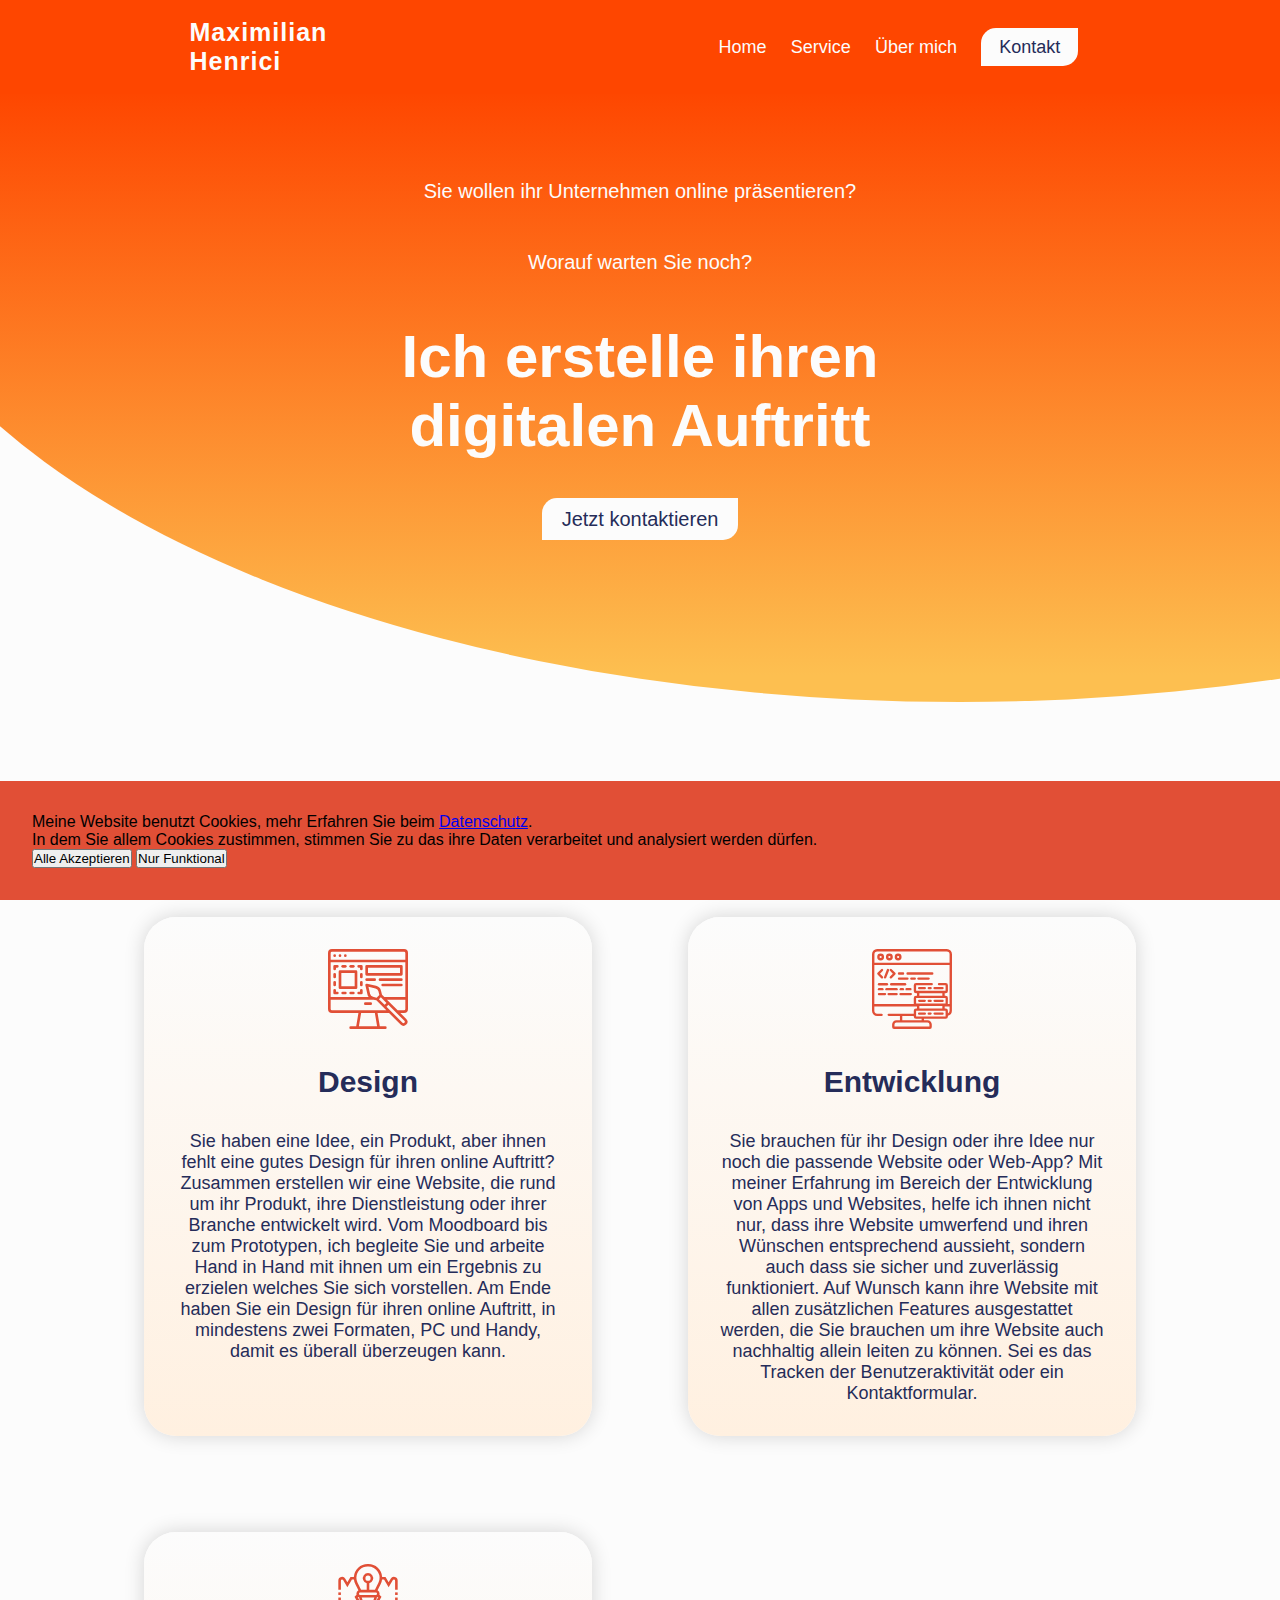
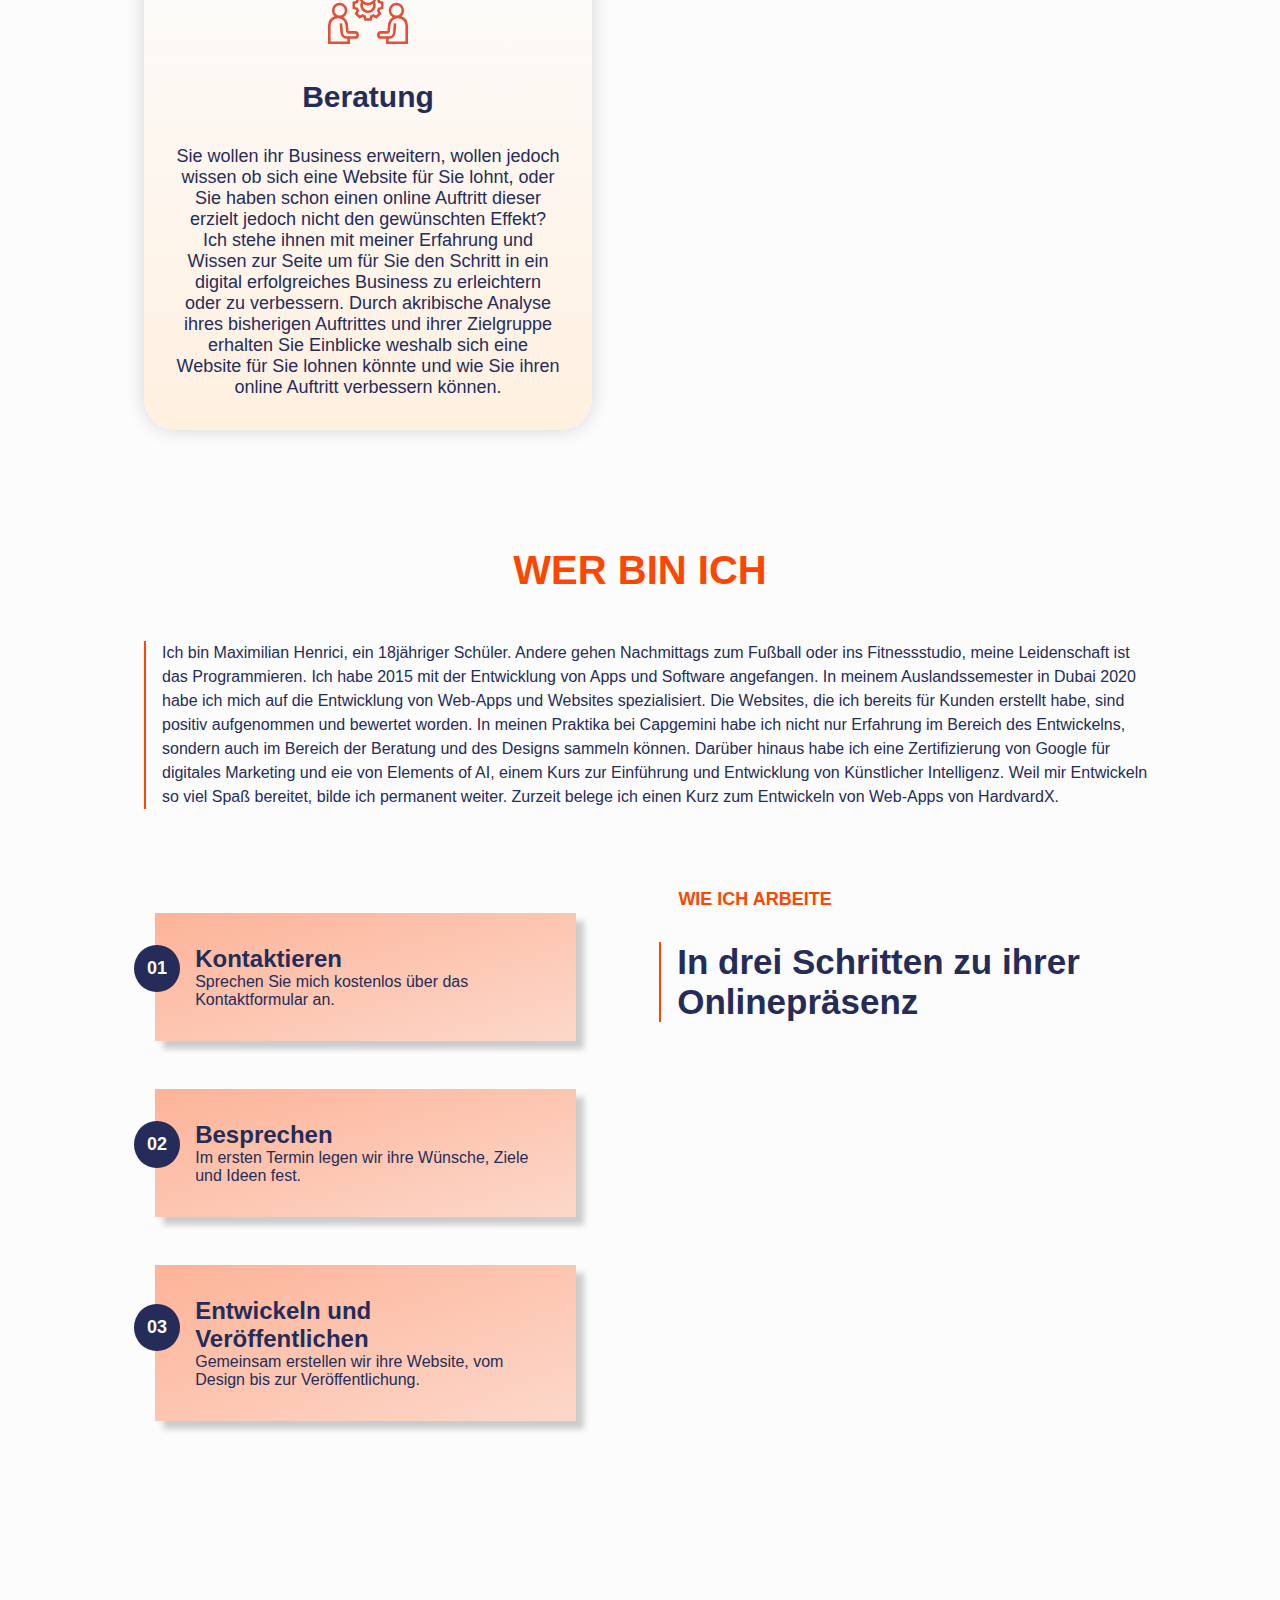
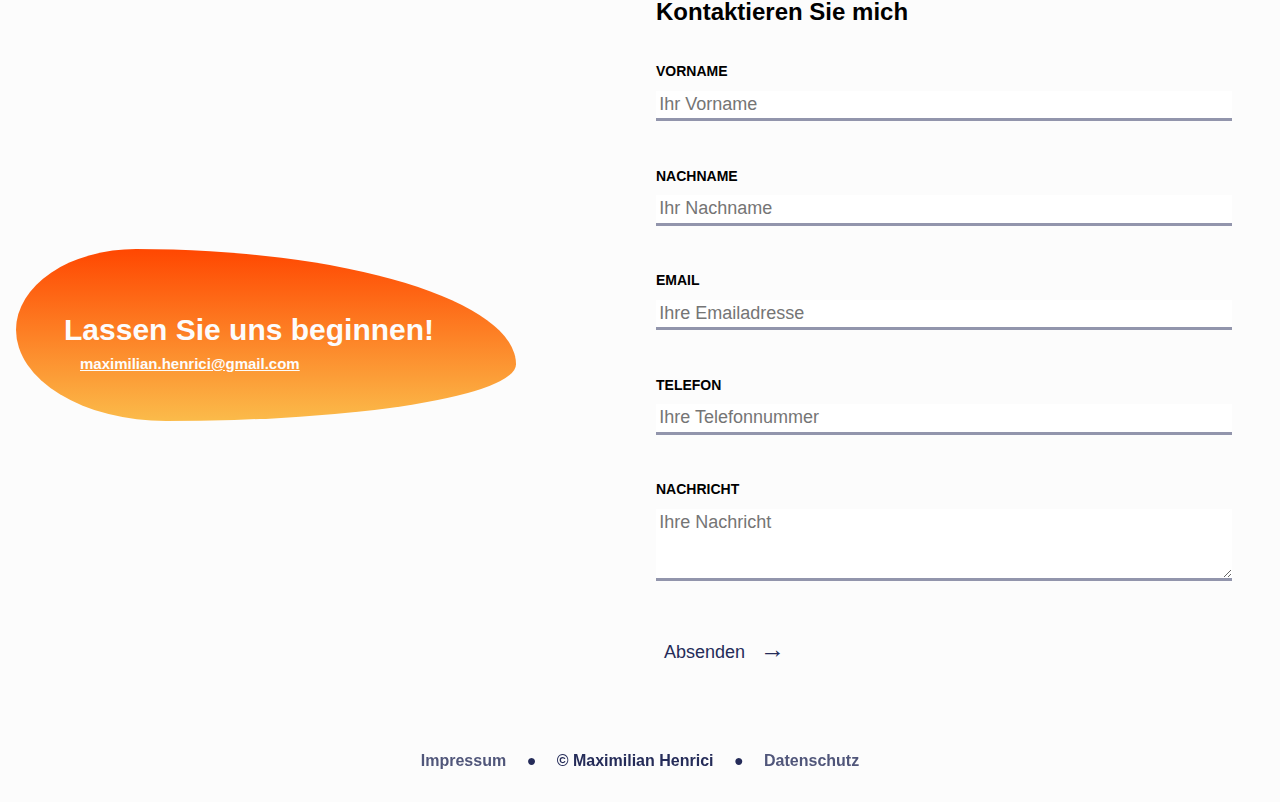
==== commit 1ca82c5a: "changed the Kontakt text" ====
--- a/index.html
+++ b/index.html
@@ -87,20 +87,21 @@
     </nav>
     <div class="bg"></div>
     <div class="hero" id="hero">
+        <p>Sie wollen ihr Unternehmen online präsentieren?</p>
+        <p>Worauf warten Sie noch?</p>
         <h1>Ich erstelle ihren digitalen Auftritt</h1>
-        <p>Sie wollen ihr Geschäft auf die digitale Ebene bringen?<br>Worauf warten Sie noch?</p>
         <a href="#kontakt" class="button">Jetzt kontaktieren</a>
     </div>
 
     <section class="welcome" id="service">
-        <h2>Ich mache Ihren digitalen Traum wahr</h2>
+        <h2>Wie kann ich Ihren digitalen Traum realisieren?</h2>
         <div class="cards">
             <div class="card">
                 <img src="img/pc_design.svg" alt="Design sketch">
                 <h3>Design</h3>
                 <p>Sie haben eine Idee, ein Produkt, aber ihnen fehlt eine gutes Design für ihren online Auftritt?
-                    Zusammen erstellen wir eine Website die rund um ihr Produkt, ihre Dienstleistung oder ihrer Branche
-                    entwickelt ist. Vom Moodboard bis zum Prototypen, ich begleite Sie und arbeite Hand in Hand mit
+                    Zusammen erstellen wir eine Website, die rund um ihr Produkt, ihre Dienstleistung oder ihrer Branche
+                    entwickelt wird. Vom Moodboard bis zum Prototypen, ich begleite Sie und arbeite Hand in Hand mit
                     ihnen um ein Ergebnis zu erzielen welches Sie sich vorstellen. Am Ende haben Sie ein Design für
                     ihren online Auftritt, in mindestens zwei Formaten, PC und Handy, damit es überall überzeugen kann.
                 </p>
@@ -133,18 +134,17 @@
         <h2>Wer bin ich</h2>
         <div class="text">
             <hr>
-            <p style="line-height: 1.5em; font-size:16px">Hallo, ich bin Maximilian Henrici, ein 18jähriger Schüler.
-                Ich
-                habe 2015 mit
-                der Entwicklung von Apps und
-                Software angefangen. In meinem Auslandssemester in Dubai 2020 habe ich mich auf die Entwicklung von
-                Web-Apps und Websites spezialisiert. Die Websites, die ich bereits für Kunden erstellt habe, sind
-                positiv aufgenommen und bewertet worden. In meinen Praktika bei Capgemini habe ich nicht nur
-                Erfahrung
-                im Bereich des Entwickelns, sondern auch im Bereich der Beratung und des Designs sammeln können. Ich
-                habe eine Zertifizierung von Google für digitales Marketing und eine
-                Zertifizierung von Elements of AI, einem Kurs zur Einführung und Entwicklung von Künstlicher
-                Intelligenz. Zudem nehme ich grade an einem Kurs zum Entwickeln von Web-Apps von HardvardX teil.</p>
+            <p style="line-height: 1.5em; font-size:16px">Ich bin Maximilian Henrici, ein 18jähriger Schüler. Andere
+                gehen Nachmittags zum Fußball oder ins Fitnessstudio, meine Leidenschaft ist das Programmieren. Ich habe
+                2015 mit der Entwicklung von Apps und Software angefangen. In meinem Auslandssemester in Dubai 2020 habe
+                ich mich auf die Entwicklung von Web-Apps und Websites spezialisiert. Die Websites, die ich bereits für
+                Kunden erstellt habe, sind positiv aufgenommen und bewertet worden. In meinen Praktika bei Capgemini
+                habe ich nicht nur Erfahrung im Bereich des Entwickelns, sondern auch im Bereich der Beratung und des
+                Designs sammeln können. Darüber hinaus habe ich eine Zertifizierung von Google für digitales Marketing
+                und eie von Elements of AI, einem Kurs zur Einführung und Entwicklung von Künstlicher Intelligenz. Weil
+                mir
+                Entwickeln so viel Spaß bereitet, bilde ich permanent weiter. Zurzeit belege ich einen Kurz zum
+                Entwickeln von Web-Apps von HardvardX.</p>
         </div>
     </section>
 
@@ -153,18 +153,17 @@
             <div class="way">
                 <h2>Kontaktieren</h2>
                 <span class="number">01</span>
-                <p>Kontaktieren sie mich über das Kontaktformular.</p>
+                <p>Sprechen Sie mich kostenlos über das Kontaktformular an.</p>
             </div>
             <div class="way">
                 <h2>Besprechen</h2>
                 <span class="number">02</span>
-                <p>Im ersten Termin besprechen wir ihre Wünsche, Ziele und Ideen.</p>
+                <p>Im ersten Termin legen wir ihre Wünsche, Ziele und Ideen fest.</p>
             </div>
             <div class="way">
                 <h2>Entwickeln und Veröffentlichen</h2>
                 <span class="number">03</span>
-                <p>Gemeinsam Entwicklen wir ihre Website Lösung oder Website Strategie, vom Design bis zur
-                    Veröffentlichung.</p>
+                <p>Gemeinsam erstellen wir ihre Website, vom Design bis zur Veröffentlichung.</p>
             </div>
         </div>
         <div class="right">
@@ -180,8 +179,7 @@
     <section class="kontakt" id="kontakt">
         <div class="left">
             <div class="content" style="border-radius: 24% 76% 70% 30% / 47% 67% 33% 53%;">
-                <h2>Lassen Sie uns zusammen arbeiten</h2>
-                <p>um ihren Traum wahr werden zu lassen.</p>
+                <h2>Lassen Sie uns beginnen!</h2>
                 <span><a href="mailto:maximilian.henrici@gmail.com">maximilian.henrici@gmail.com</a></span>
             </div>
         </div>
@@ -250,6 +248,22 @@
         var cookiePermission = getCookie("CookiePermission");
         var banner = document.getElementById("banner");
 
+        function getCookie(cookieName) {
+            var cookieArr = document.cookie.split(";");
+
+            for (var i = 0; i < cookieArr.length; i++) {
+                var cookiePair = cookieArr[i].split("=");
+
+                /* Removing whitespace at the beginning of the cookie name
+                and compare it with the given string */
+                if (cookieName == cookiePair[0].trim()) {
+                    // Decode the cookie value and return
+                    return decodeURIComponent(cookiePair[1]);
+                }
+            }
+            return null;
+        }
+
         function setCookie(permission) {
             var cookiePremission = "CookiePermission=" + permission;
             const d = new Date();
@@ -257,7 +271,7 @@
             let expires = "expires=" + d.toUTCString();
 
             // set a cookie
-            document.cookie = cookiePremission + ";" + "expires=" + "expires";
+            document.cookie = cookiePremission + ";" + "expires=" + expires + ";";
         }
 
         function akzeptieren() {
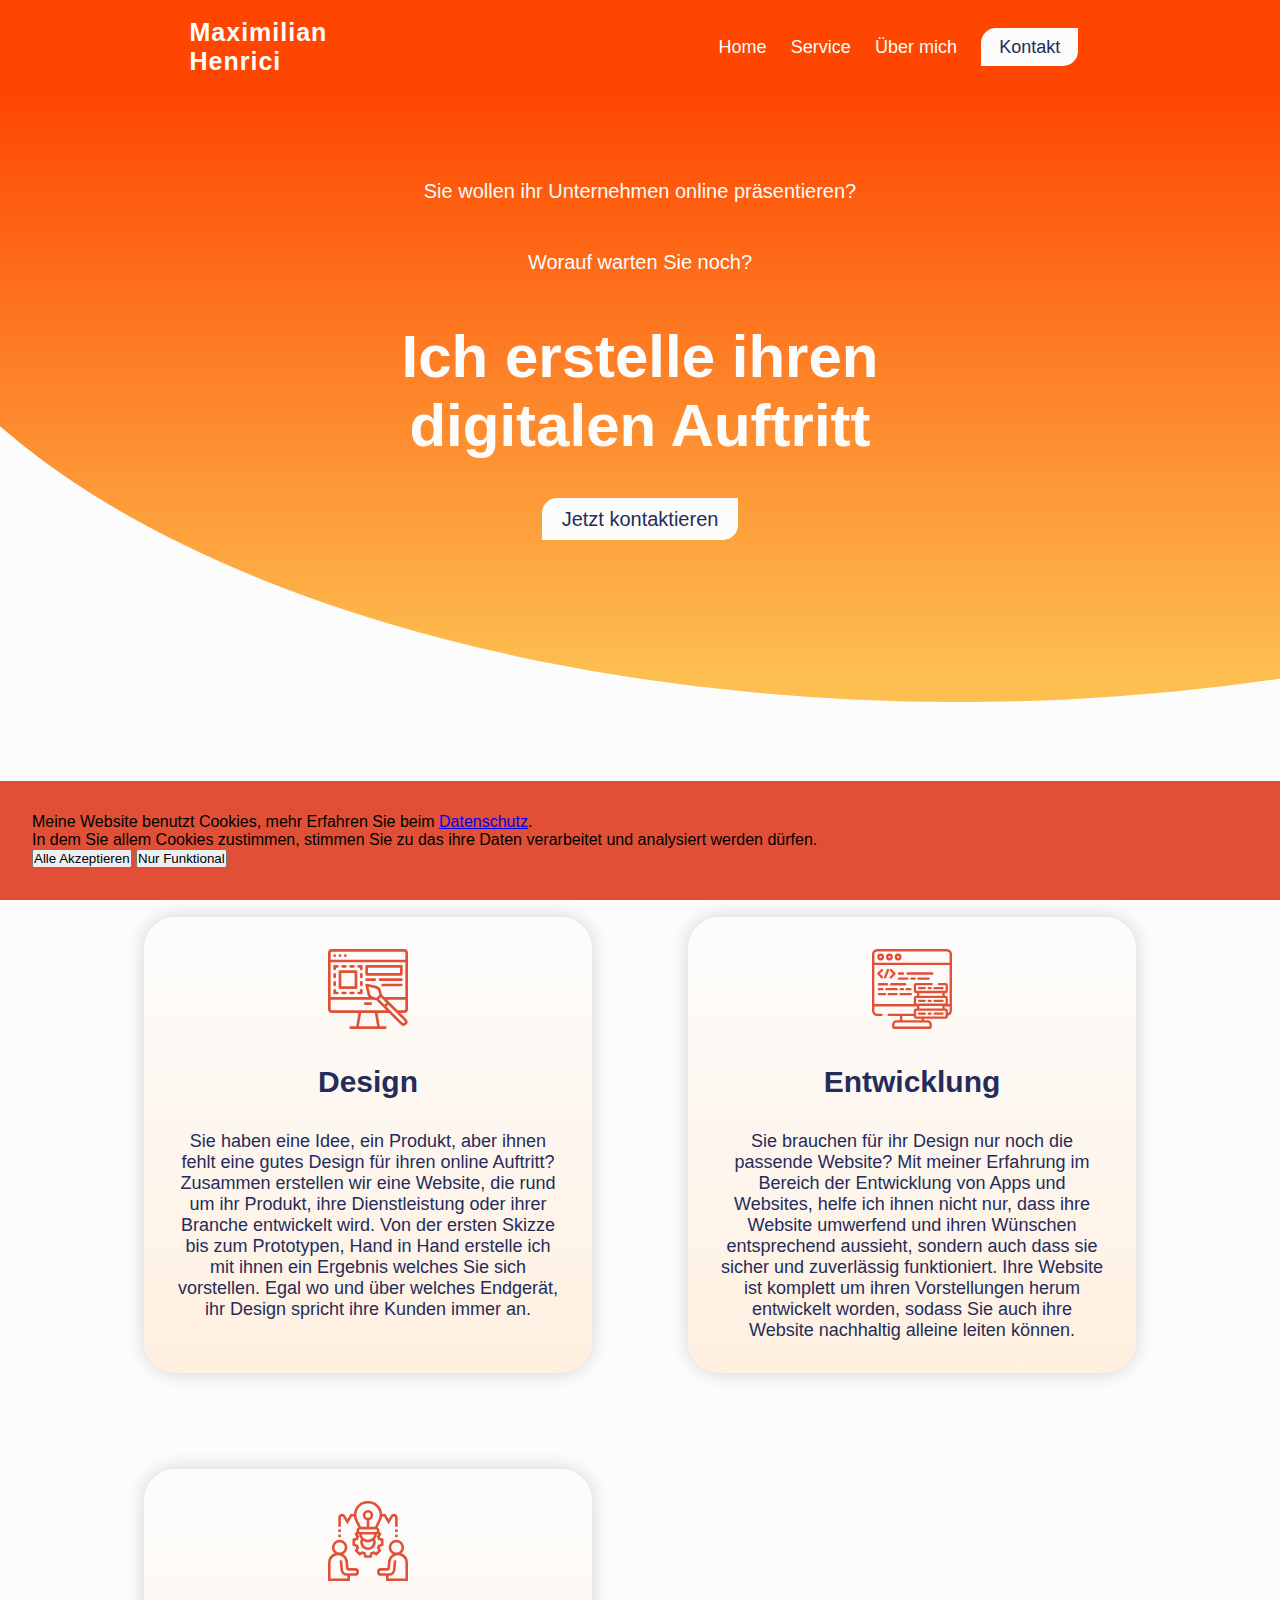
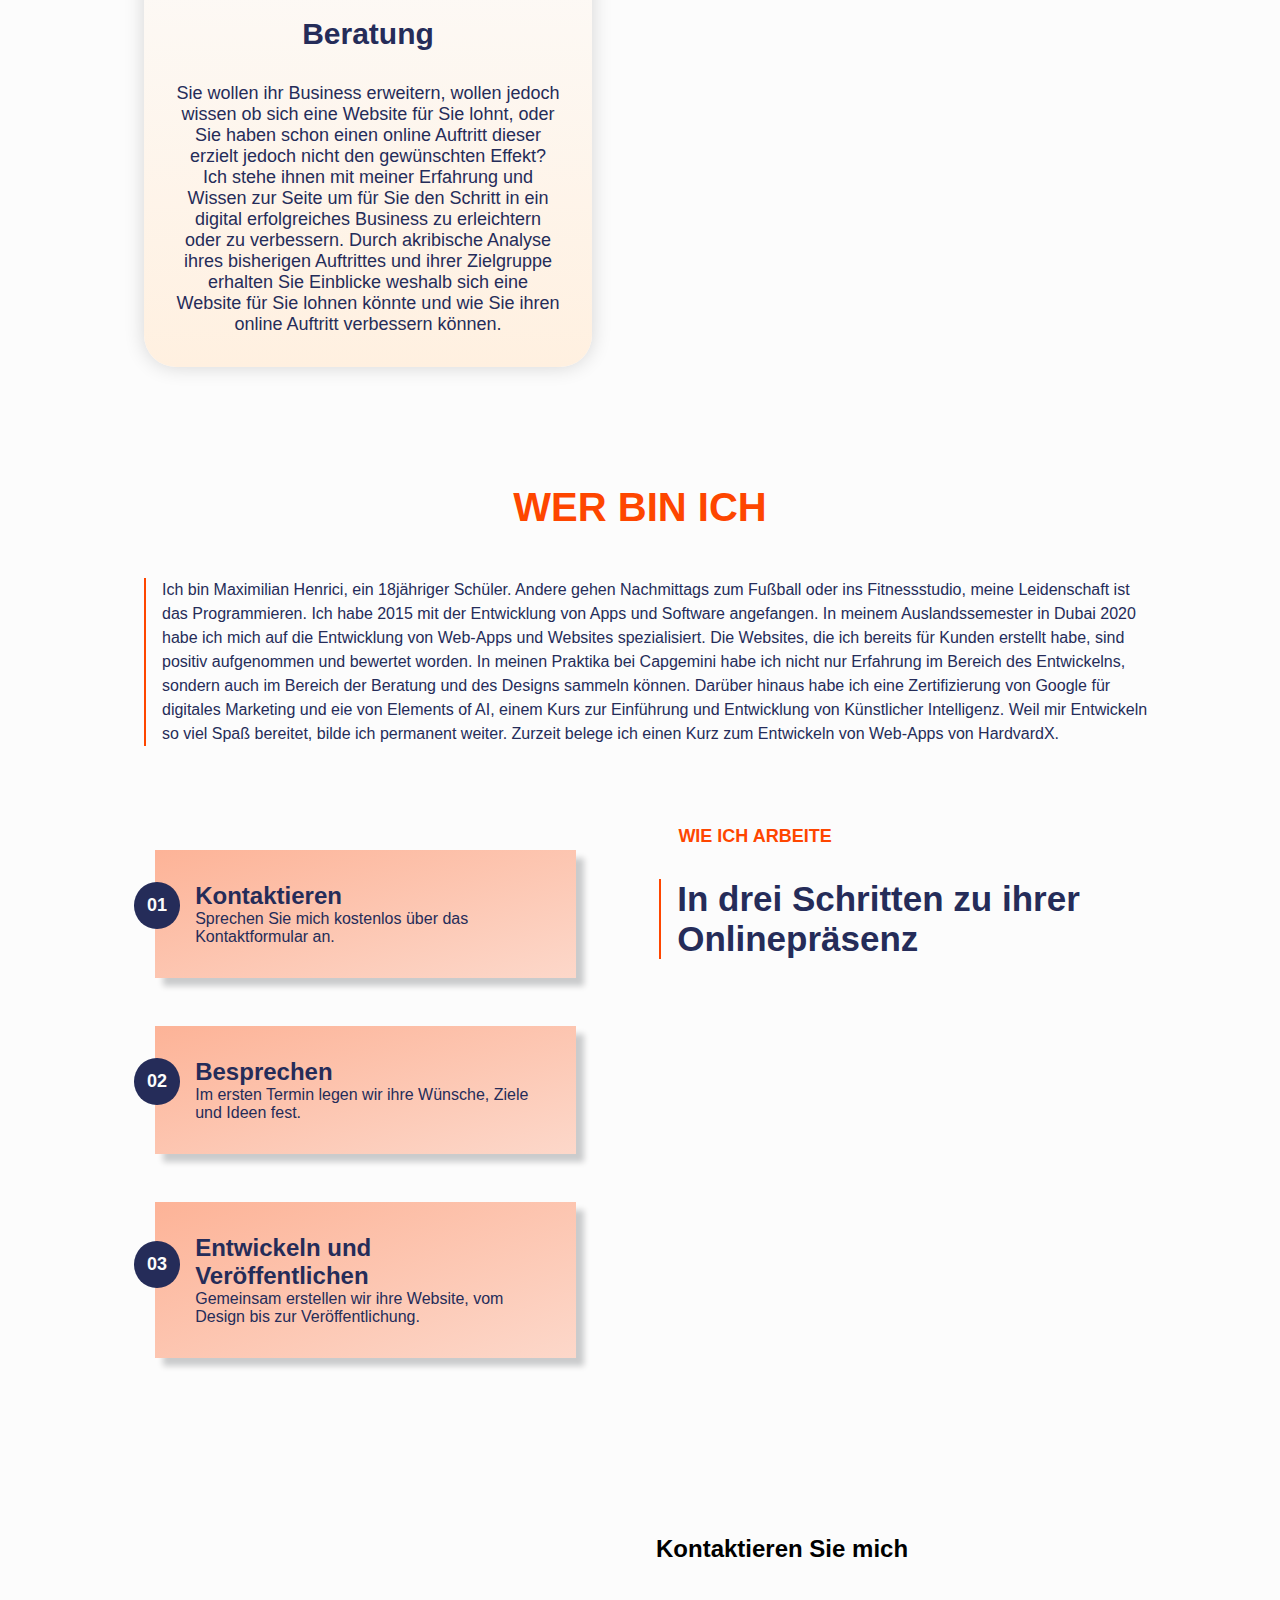
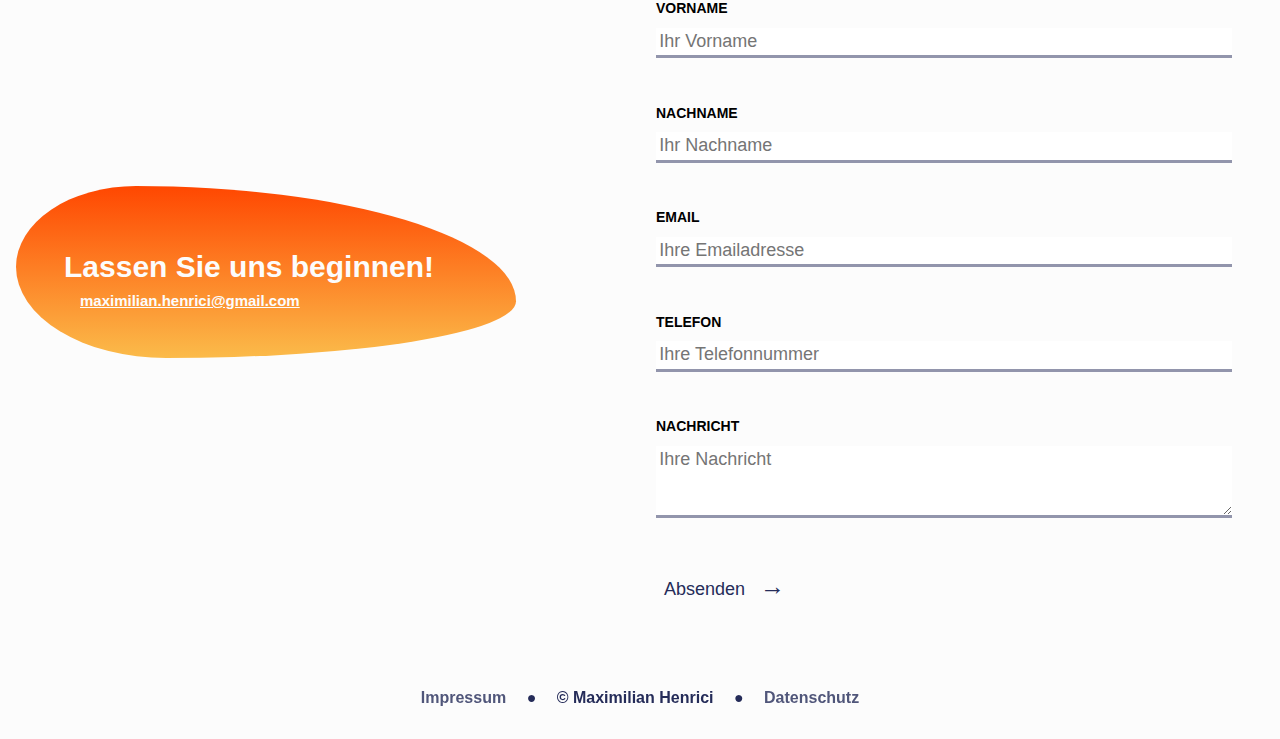
==== commit 282d9605: "changed entwicklung" ====
--- a/index.html
+++ b/index.html
@@ -101,20 +101,19 @@
                 <h3>Design</h3>
                 <p>Sie haben eine Idee, ein Produkt, aber ihnen fehlt eine gutes Design für ihren online Auftritt?
                     Zusammen erstellen wir eine Website, die rund um ihr Produkt, ihre Dienstleistung oder ihrer Branche
-                    entwickelt wird. Vom Moodboard bis zum Prototypen, ich begleite Sie und arbeite Hand in Hand mit
-                    ihnen um ein Ergebnis zu erzielen welches Sie sich vorstellen. Am Ende haben Sie ein Design für
-                    ihren online Auftritt, in mindestens zwei Formaten, PC und Handy, damit es überall überzeugen kann.
+                    entwickelt wird. Von der ersten Skizze bis zum Prototypen, Hand in Hand erstelle ich mit ihnen ein
+                    Ergebnis welches Sie sich vorstellen. Egal wo und über welches Endgerät, ihr Design spricht ihre
+                    Kunden immer an.
                 </p>
             </div>
             <div class="card">
                 <img src="img/pc_entwicklung.svg" alt="Entwicklung">
                 <h3>Entwicklung</h3>
-                <p>Sie brauchen für ihr Design oder ihre Idee nur noch die passende Website oder Web-App? Mit meiner
-                    Erfahrung im Bereich der Entwicklung von Apps und Websites, helfe ich ihnen nicht nur, dass ihre
-                    Website umwerfend und ihren Wünschen entsprechend aussieht, sondern auch dass sie sicher und
-                    zuverlässig funktioniert. Auf Wunsch kann ihre Website mit allen zusätzlichen Features ausgestattet
-                    werden, die Sie brauchen um ihre Website auch nachhaltig allein leiten zu können. Sei es das Tracken
-                    der Benutzeraktivität oder ein Kontaktformular.</p>
+                <p>Sie brauchen für ihr Design nur noch die passende Website? Mit meiner Erfahrung im Bereich der
+                    Entwicklung von Apps und Websites, helfe ich ihnen nicht nur, dass ihre Website umwerfend und ihren
+                    Wünschen entsprechend aussieht, sondern auch dass sie sicher und zuverlässig funktioniert. Ihre
+                    Website ist komplett um ihren Vorstellungen herum entwickelt worden, sodass Sie auch ihre Website
+                    nachhaltig alleine leiten können.</p>
             </div>
             <div class="card">
                 <img src="img/consulting.svg" alt="Kunden Beratung">
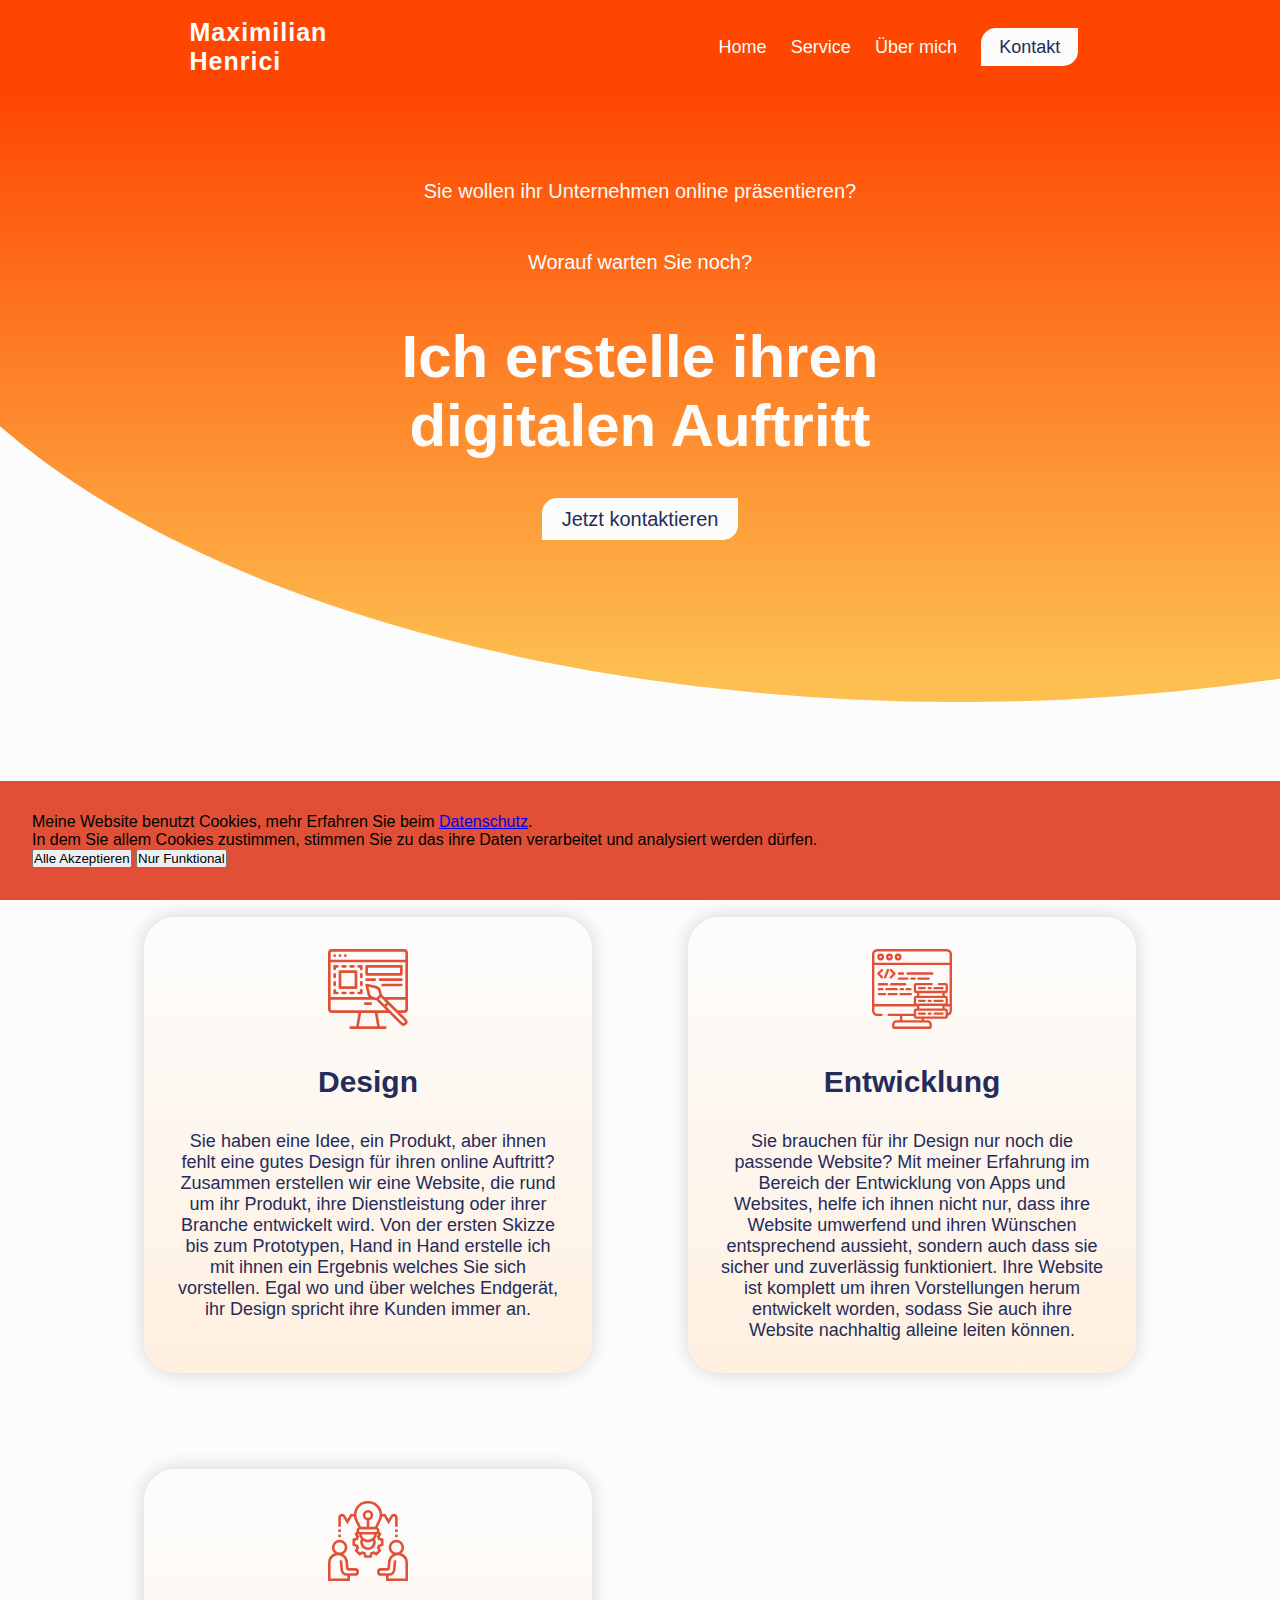
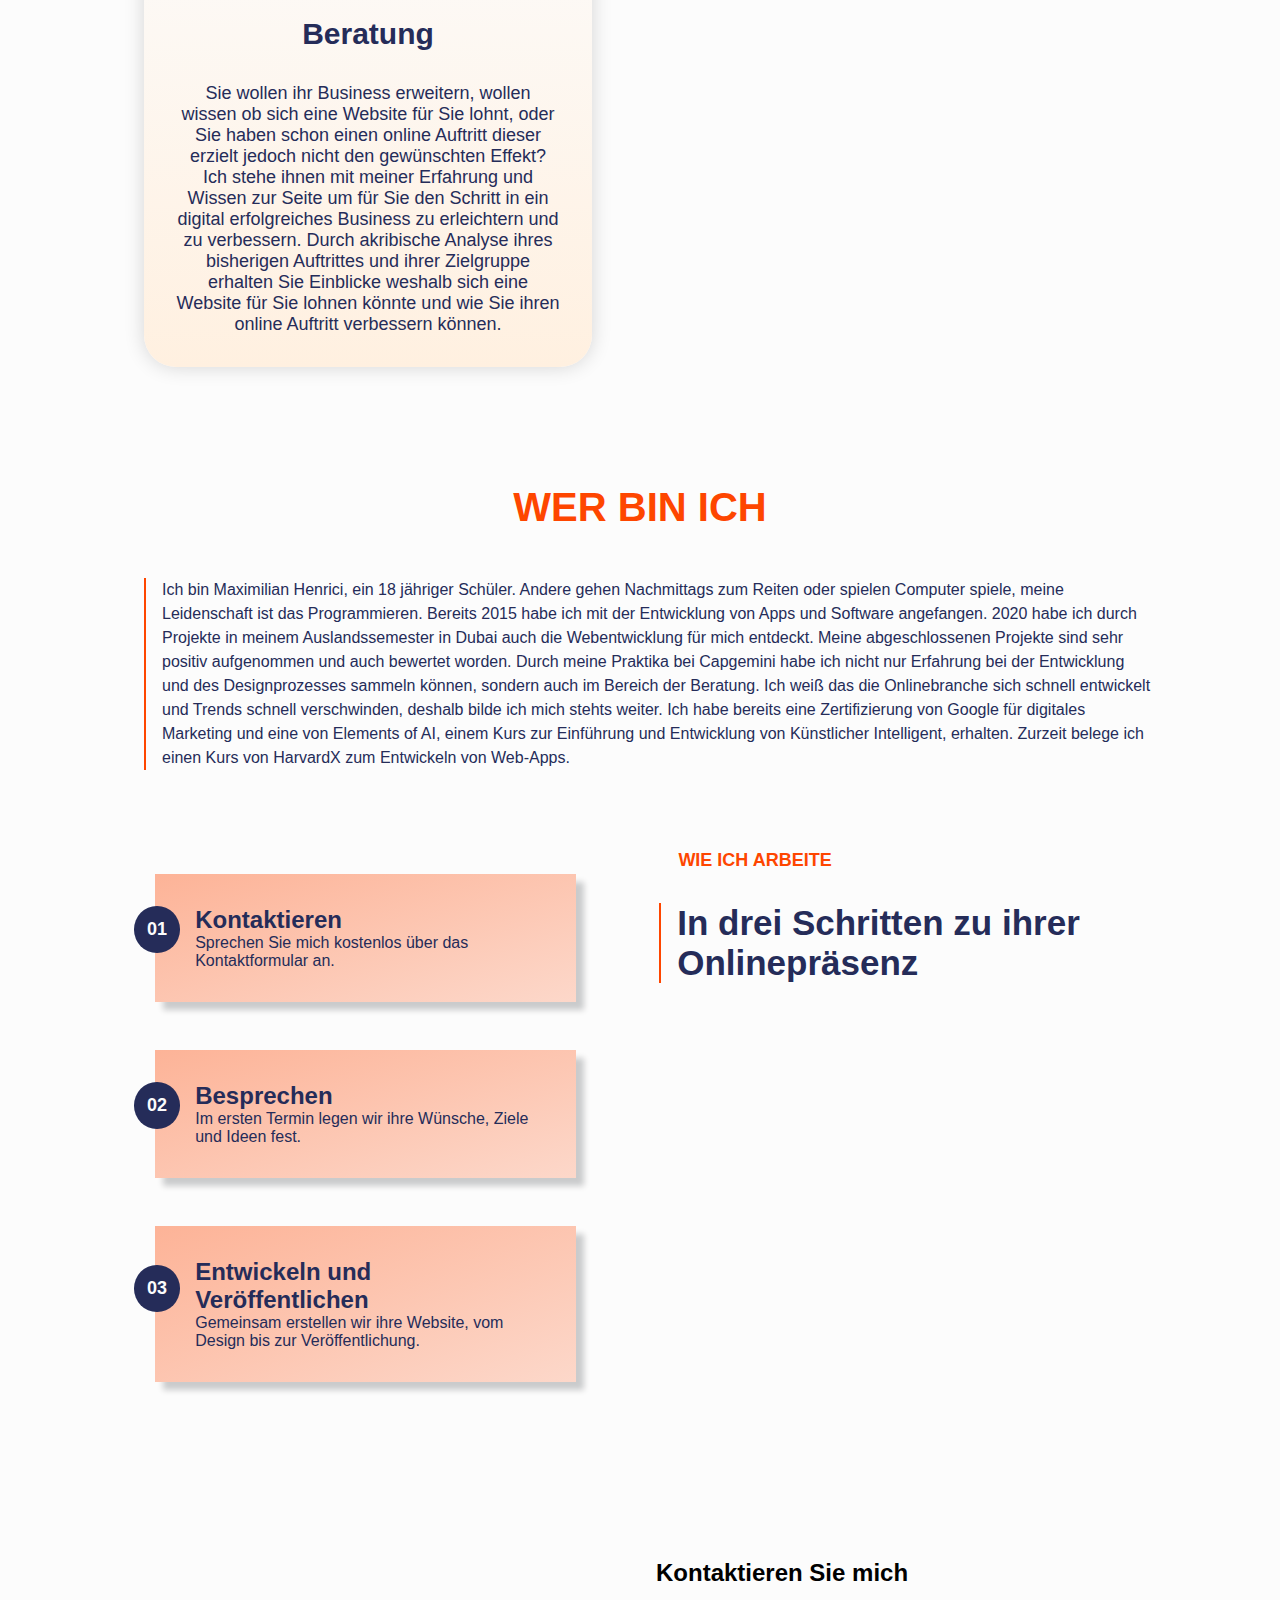
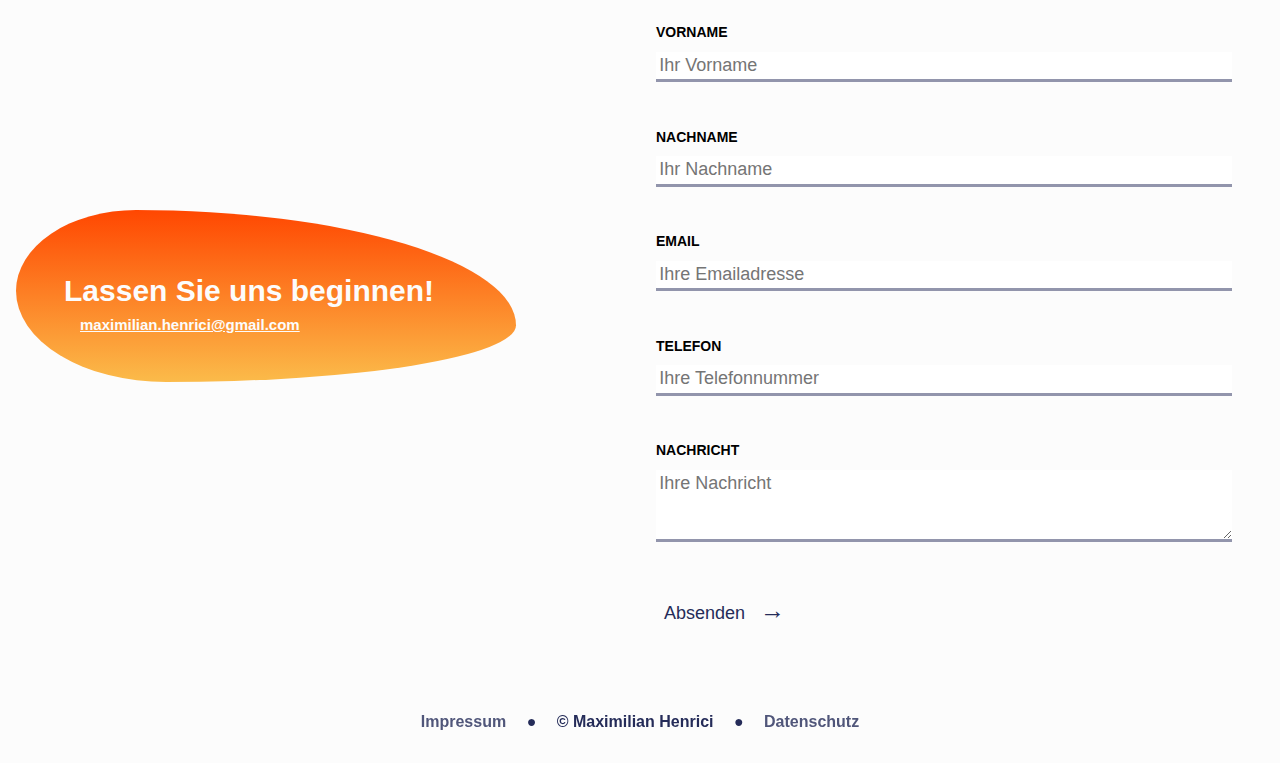
==== commit bf36b40b: "changed wer bin ich" ====
--- a/index.html
+++ b/index.html
@@ -118,12 +118,13 @@
             <div class="card">
                 <img src="img/consulting.svg" alt="Kunden Beratung">
                 <h3>Beratung</h3>
-                <p>Sie wollen ihr Business erweitern, wollen jedoch wissen ob sich eine Website für Sie lohnt, oder Sie
-                    haben schon einen online Auftritt dieser erzielt jedoch nicht den gewünschten Effekt? Ich stehe
-                    ihnen mit meiner Erfahrung und Wissen zur Seite um für Sie den Schritt in ein digital erfolgreiches
-                    Business zu erleichtern oder zu verbessern. Durch akribische Analyse ihres bisherigen Auftrittes und
-                    ihrer Zielgruppe erhalten Sie Einblicke weshalb sich eine Website für Sie lohnen könnte und wie Sie
-                    ihren online Auftritt verbessern können.</p>
+                <p>Sie wollen ihr Business erweitern, wollen wissen ob sich eine Website für Sie lohnt, oder Sie haben
+                    schon einen online Auftritt dieser erzielt jedoch nicht den gewünschten Effekt? Ich stehe ihnen mit
+                    meiner Erfahrung und Wissen zur Seite um für Sie den Schritt in ein digital erfolgreiches Business
+                    zu erleichtern und zu verbessern. Durch akribische Analyse ihres bisherigen Auftrittes und ihrer
+                    Zielgruppe erhalten Sie Einblicke weshalb sich eine Website für Sie lohnen könnte und wie Sie ihren
+                    online Auftritt verbessern können.
+                </p>
             </div>
         </div>
     </section>
@@ -133,17 +134,19 @@
         <h2>Wer bin ich</h2>
         <div class="text">
             <hr>
-            <p style="line-height: 1.5em; font-size:16px">Ich bin Maximilian Henrici, ein 18jähriger Schüler. Andere
-                gehen Nachmittags zum Fußball oder ins Fitnessstudio, meine Leidenschaft ist das Programmieren. Ich habe
-                2015 mit der Entwicklung von Apps und Software angefangen. In meinem Auslandssemester in Dubai 2020 habe
-                ich mich auf die Entwicklung von Web-Apps und Websites spezialisiert. Die Websites, die ich bereits für
-                Kunden erstellt habe, sind positiv aufgenommen und bewertet worden. In meinen Praktika bei Capgemini
-                habe ich nicht nur Erfahrung im Bereich des Entwickelns, sondern auch im Bereich der Beratung und des
-                Designs sammeln können. Darüber hinaus habe ich eine Zertifizierung von Google für digitales Marketing
-                und eie von Elements of AI, einem Kurs zur Einführung und Entwicklung von Künstlicher Intelligenz. Weil
-                mir
-                Entwickeln so viel Spaß bereitet, bilde ich permanent weiter. Zurzeit belege ich einen Kurz zum
-                Entwickeln von Web-Apps von HardvardX.</p>
+            <p style="line-height: 1.5em; font-size:16px">Ich bin Maximilian Henrici, ein 18 jähriger Schüler. Andere
+                gehen Nachmittags zum Reiten oder spielen Computer spiele, meine Leidenschaft ist das Programmieren.
+                Bereits 2015 habe ich mit der Entwicklung von Apps und Software angefangen. 2020 habe ich durch Projekte
+                in meinem Auslandssemester in Dubai auch die Webentwicklung für mich entdeckt. Meine abgeschlossenen
+                Projekte sind sehr positiv aufgenommen und auch bewertet worden. Durch meine Praktika bei Capgemini habe
+                ich nicht nur Erfahrung bei der Entwicklung und des Designprozesses sammeln können, sondern auch im
+                Bereich der Beratung. Ich weiß das die Onlinebranche sich schnell entwickelt und Trends schnell
+                verschwinden, deshalb bilde ich mich stehts weiter. Ich habe bereits eine Zertifizierung von Google für
+                digitales Marketing und eine von Elements of AI, einem Kurs zur Einführung und Entwicklung von
+                Künstlicher Intelligent, erhalten. Zurzeit belege ich einen Kurs von HarvardX zum Entwickeln von
+                Web-Apps.
+
+            </p>
         </div>
     </section>
 
